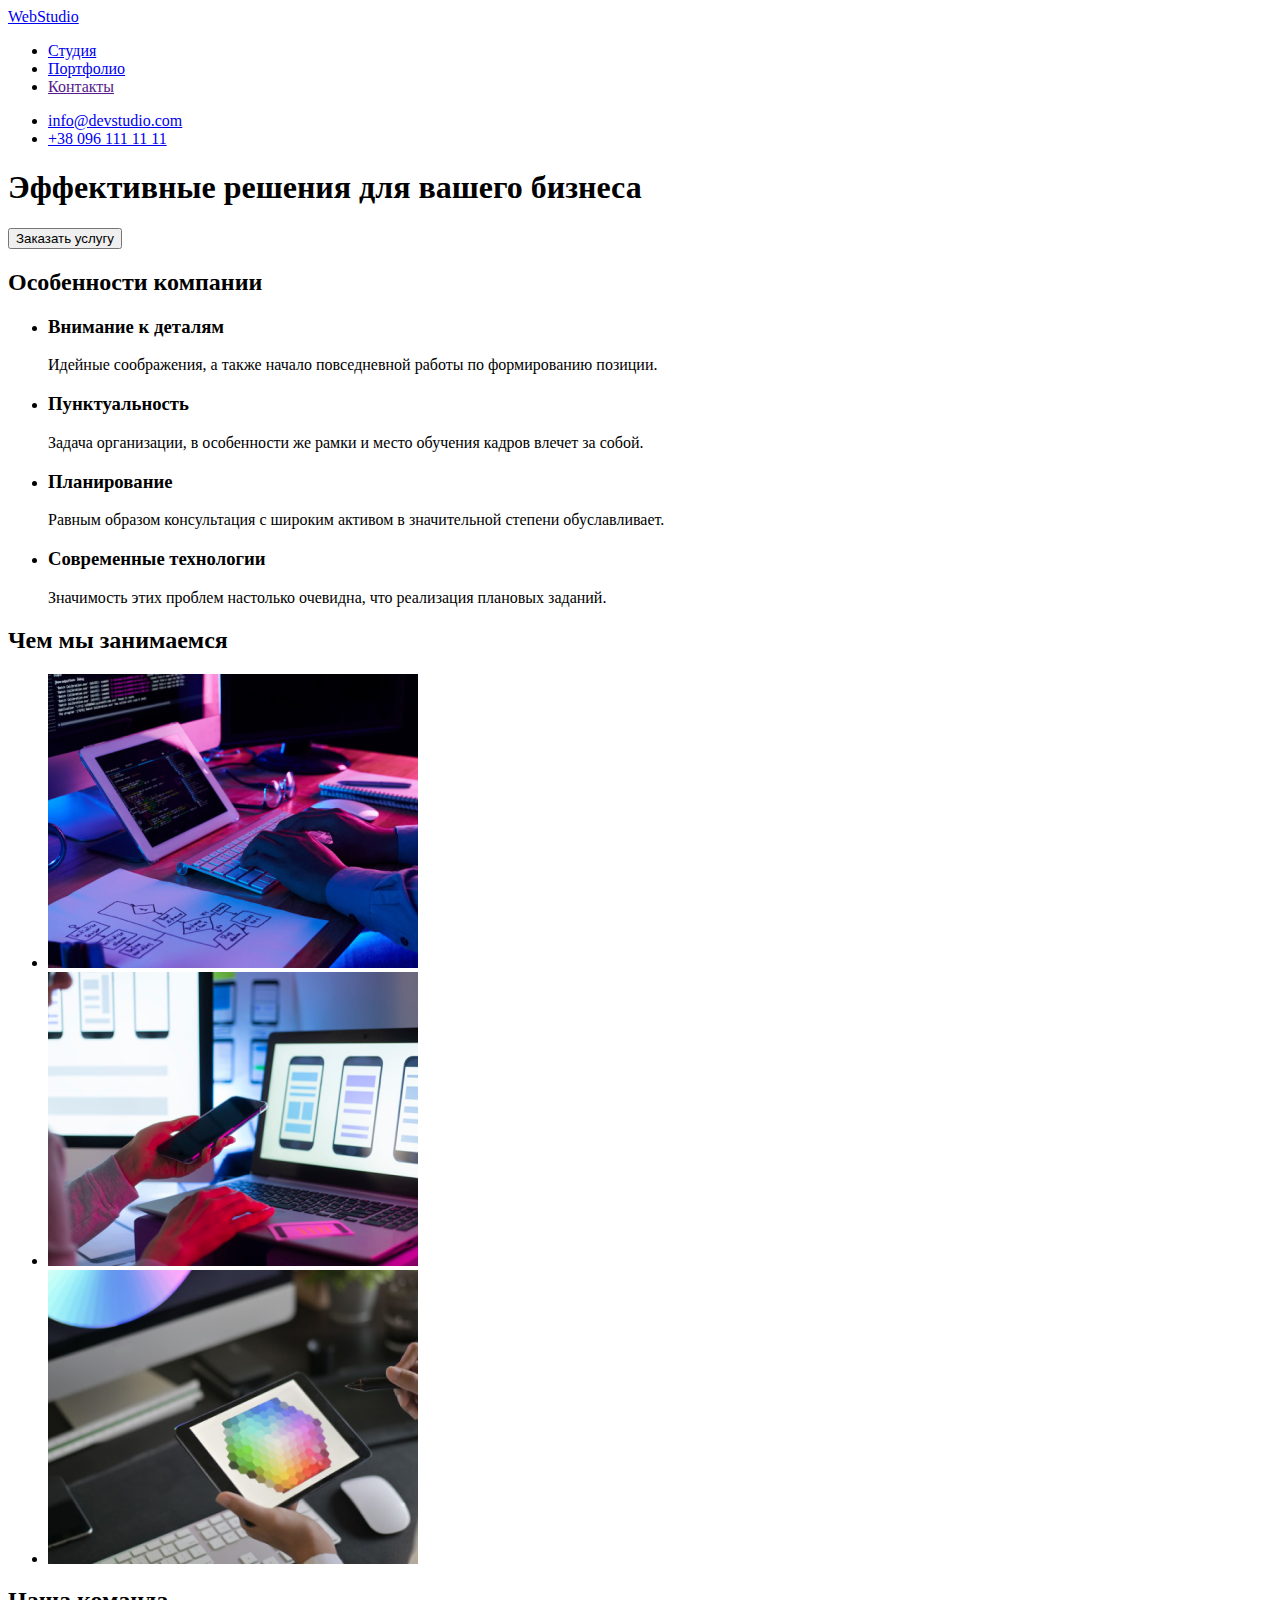
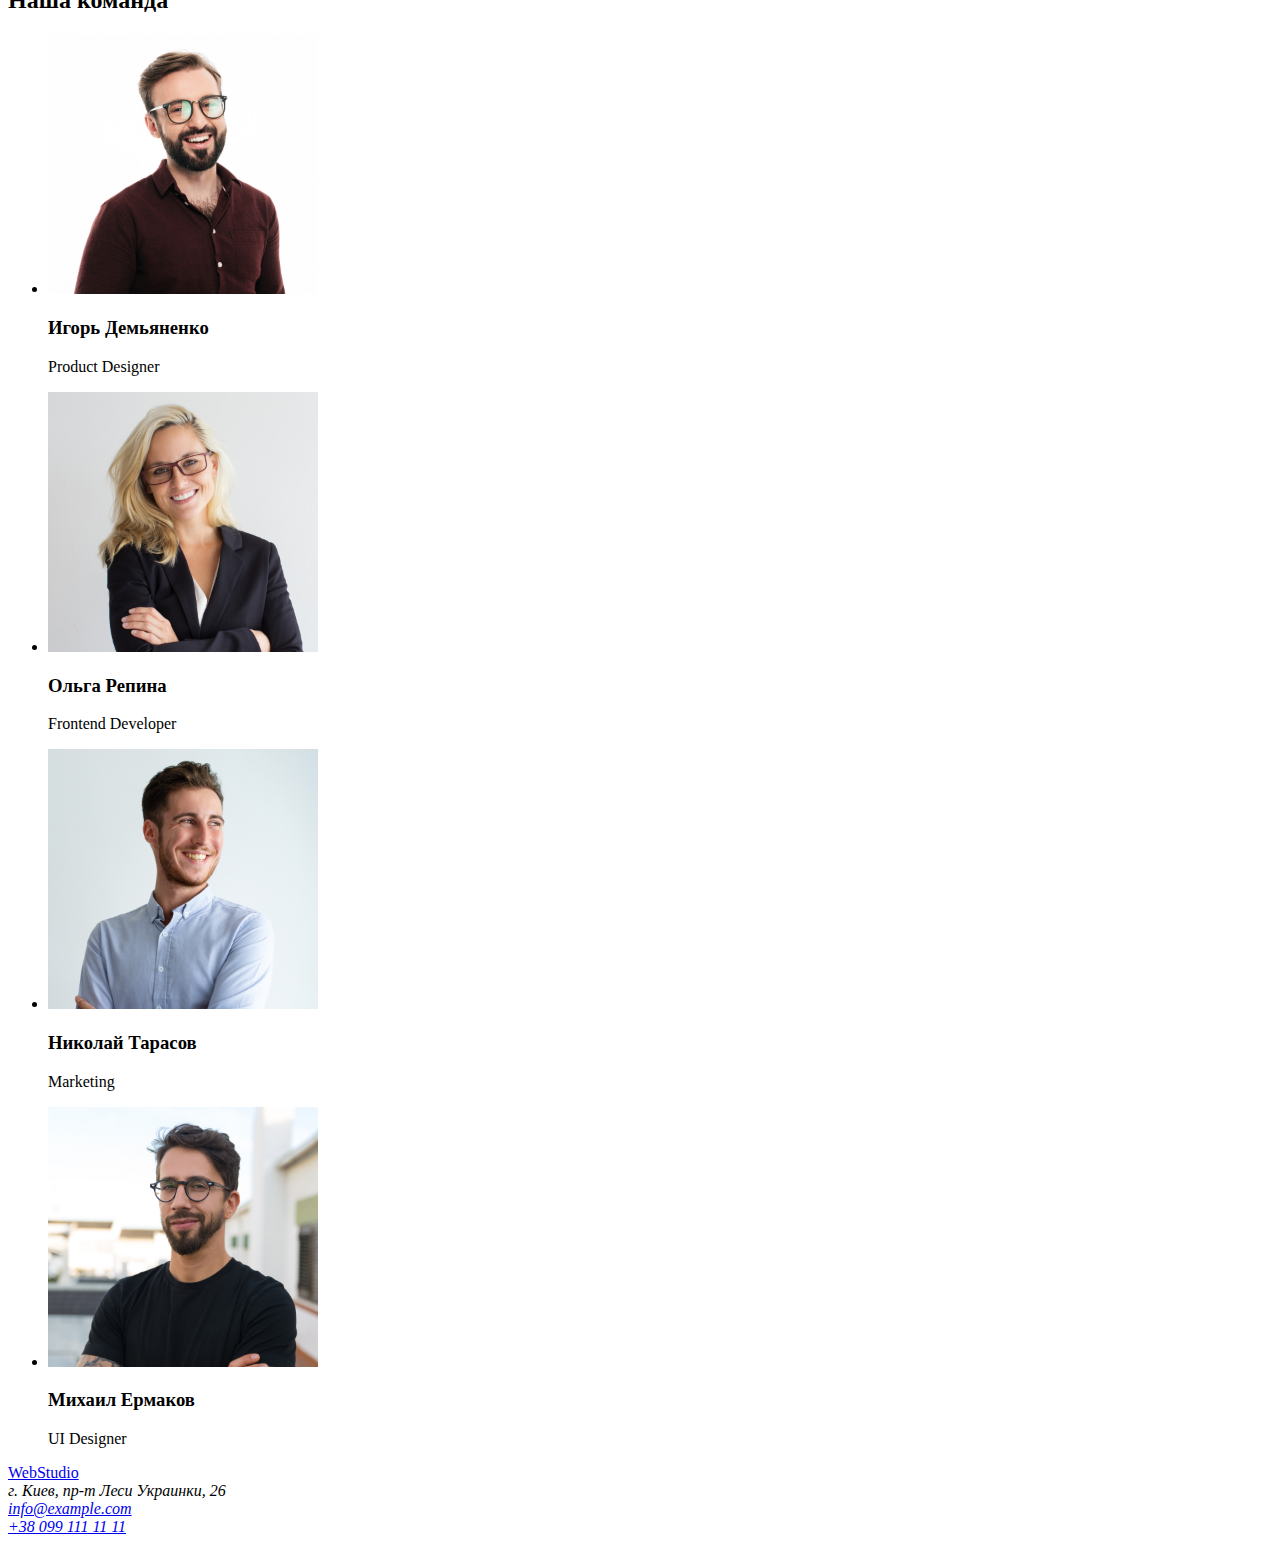
==== index.html @ aa4882e6 "Выносит логотип за пределы меню навигации шапки сайта" ====
<!DOCTYPE html>
<html lang="ru">
  <head>
    <meta charset="UTF-8" />
    <meta name="viewport" content="width=device-width, initial-scale=1.0" />
    <title>Студия</title>
    <link rel="stylesheet" href="./css/styles.css" />
  </head>

  <body>
    <!-- Шапка сайта -->
    <header>
      <a href="/index.html"> WebStudio </a>

      <!-- Меню навигации -->
      <nav>
        <ul>
          <li><a href="./index.html">Студия</a></li>
          <li><a href="./portfolio.html">Портфолио</a></li>
          <li><a href="">Контакты</a></li>
        </ul>
      </nav>

      <ul>
        <!-- Ссылка на адрес электронной почты -->
        <li><a href="mailto:info@devstudio.com">info@devstudio.com</a></li>

        <!-- Ссылка на телефонный номер -->
        <li><a href="tel:+380961111111">+38 096 111 11 11</a></li>
      </ul>
    </header>

    <main>
      <!-- Кнопка для заказа услуги -->
      <section>
        <h1>Эффективные решения для вашего бизнеса</h1>
        <button>Заказать услугу</button>
      </section>

      <!-- Особенности компании -->
      <section>
        <h2>Особенности компании</h2>
        <ul>
          <li>
            <h3>Внимание к деталям</h3>
            <p>
              Идейные соображения, а также начало повседневной работы по
              формированию позиции.
            </p>
          </li>

          <li>
            <h3>Пунктуальность</h3>
            <p>
              Задача организации, в особенности же рамки и место обучения кадров
              влечет за собой.
            </p>
          </li>

          <li>
            <h3>Планирование</h3>
            <p>
              Равным образом консультация с широким активом в значительной
              степени обуславливает.
            </p>
          </li>

          <li>
            <h3>Современные технологии</h3>
            <p>
              Значимость этих проблем настолько очевидна, что реализация
              плановых заданий.
            </p>
          </li>
        </ul>
      </section>

      <!-- Виды услуг -->
      <section>
        <h2>Чем мы занимаемся</h2>
        <ul>
          <li>
            <img
              src="./images/img1.png"
              alt="человек занимается веб разработкой"
              width="370"
            />
          </li>
          <li>
            <img
              src="./images/img2.png"
              alt="человек занимается разработкой мобильных приложений"
              width="370"
            />
          </li>
          <li>
            <img
              src="./images/img3.png"
              alt="человек занимается созданием дизайнов"
              width="370"
            />
          </li>
        </ul>
      </section>

      <!-- Наша команда -->
      <section>
        <h2>Наша команда</h2>
        <ul>
          <li>
            <img
              src="./images/team1.jpg"
              alt="молодой мужчина в коричневой рубашке и очках"
              width="270"
            />
            <h3>Игорь Демьяненко</h3>
            <p lang="en">Product Designer</p>
          </li>
          <li>
            <img
              src="./images/team2.jpg"
              alt="молодая девушка со светлыми волосами в очках"
              width="270"
            />
            <h3>Ольга Репина</h3>
            <p lang="en">Frontend Developer</p>
          </li>
          <li>
            <img
              src="./images/team3.jpg"
              alt="молодой мужчина в светлой рубашке"
              width="270"
            />
            <h3>Николай Тарасов</h3>
            <p lang="en">Marketing</p>
          </li>
          <li>
            <img
              src="./images/team4.jpg"
              alt="молодой мужчина в черной футболке и очках"
              width="270"
            />
            <h3>Михаил Ермаков</h3>
            <p lang="en">UI Designer</p>
          </li>
        </ul>
      </section>
    </main>

    <!-- Адрес и контактная информация -->
    <footer>
      <a href="/index.html"> WebStudio </a>

      <address>
        г. Киев, пр-т Леси Украинки, 26 <br />
        <a href="mailto:info@example.com">info@example.com</a> <br />
        <a href="tel:+380991111111">+38 099 111 11 11</a> <br />
      </address>
    </footer>
  </body>
</html>
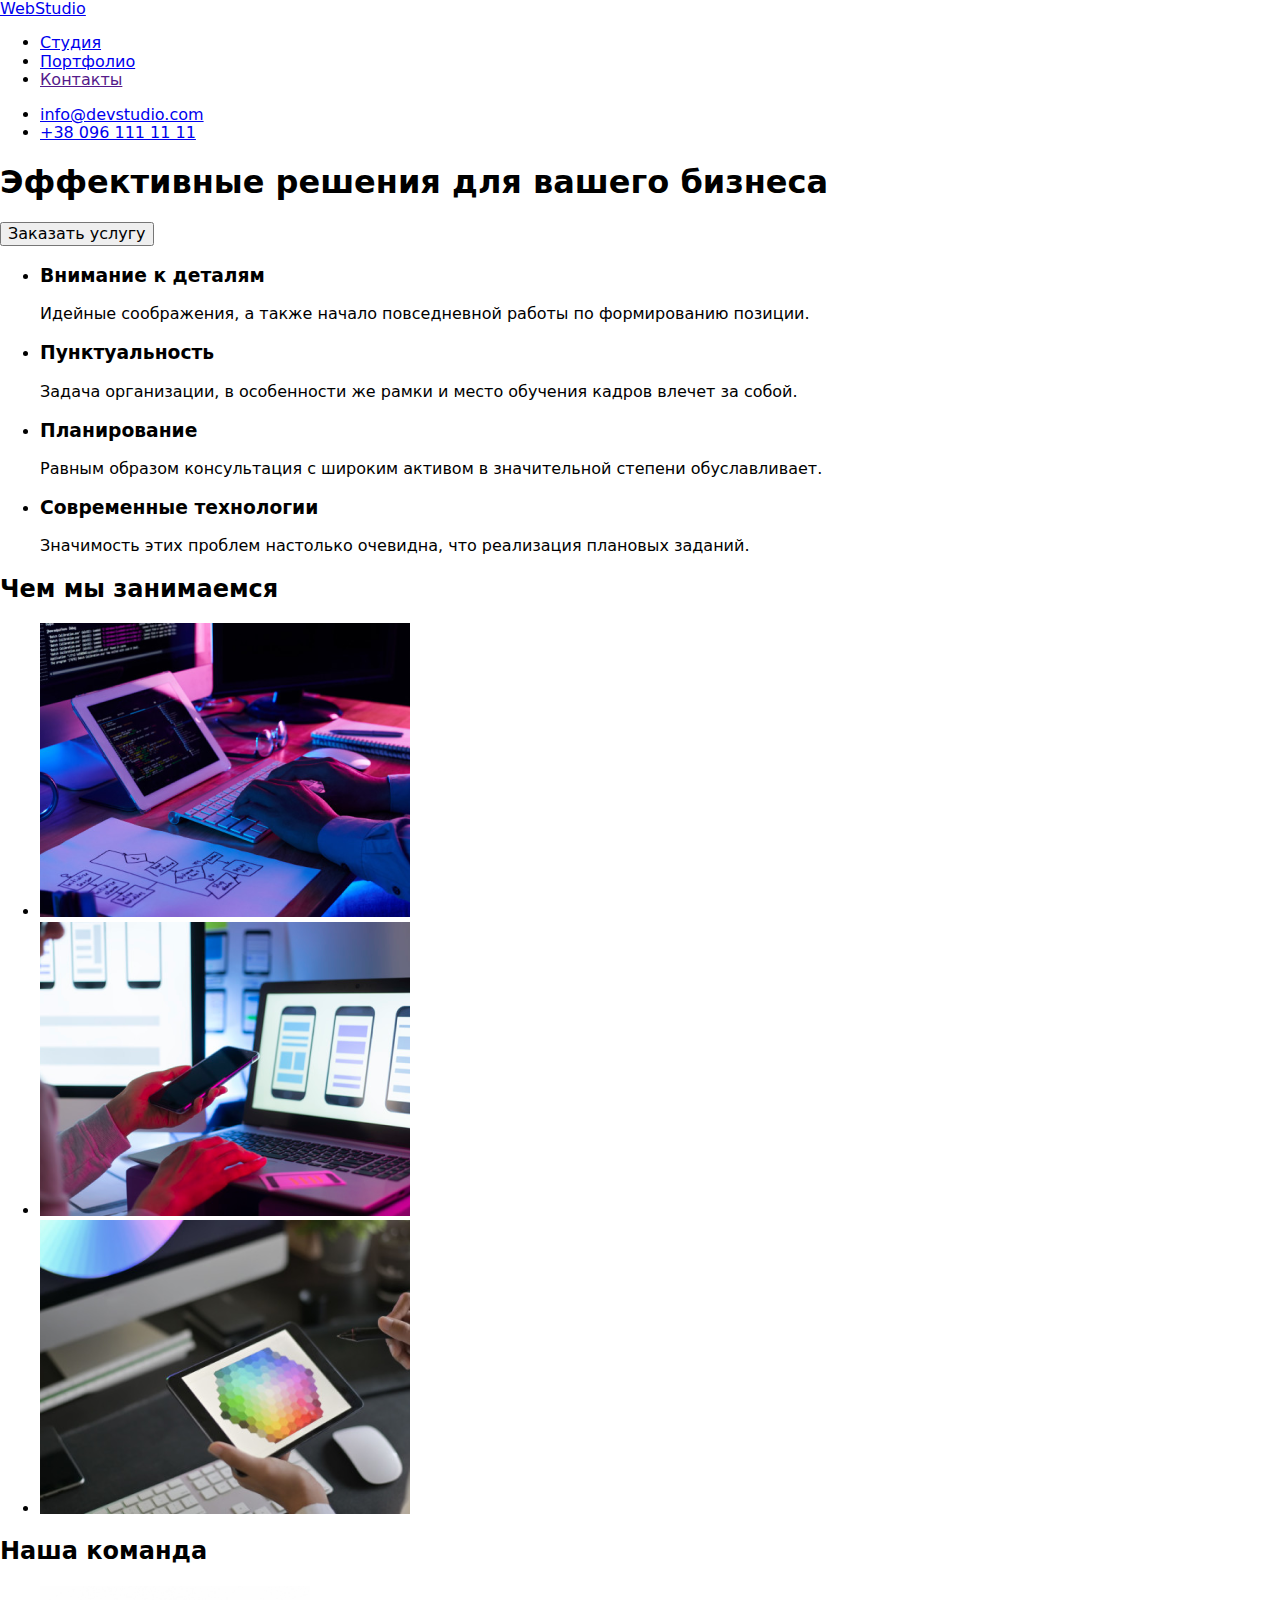
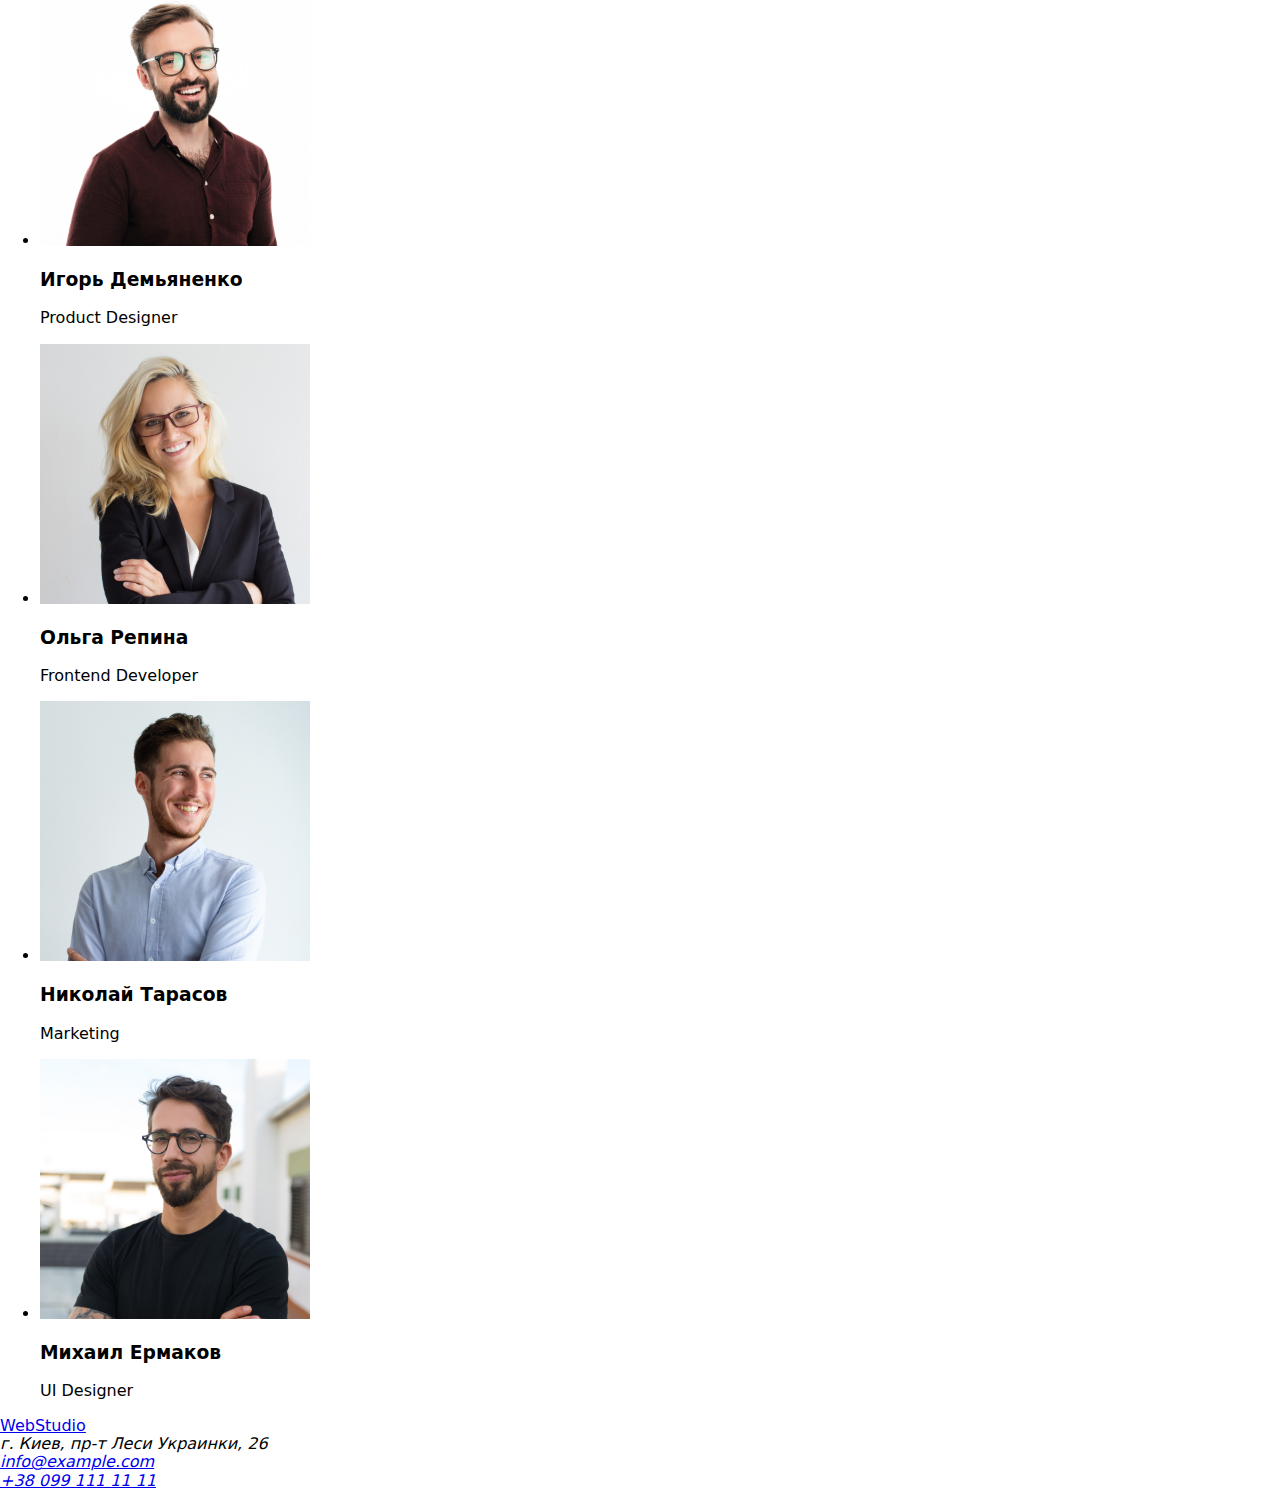
==== commit 4e2a8bb3: "Добавляет атрибут type для кнопок" ====
--- a/index.html
+++ b/index.html
@@ -4,6 +4,10 @@
     <meta charset="UTF-8" />
     <meta name="viewport" content="width=device-width, initial-scale=1.0" />
     <title>Студия</title>
+    <link
+      rel="stylesheet"
+      href="https://cdnjs.cloudflare.com/ajax/libs/modern-normalize/1.0.0/modern-normalize.min.css"
+    />
     <link rel="stylesheet" href="./css/styles.css" />
   </head>
 
@@ -34,12 +38,12 @@
       <!-- Кнопка для заказа услуги -->
       <section>
         <h1>Эффективные решения для вашего бизнеса</h1>
-        <button>Заказать услугу</button>
+        <button type="button">Заказать услугу</button>
       </section>
 
       <!-- Особенности компании -->
       <section>
-        <h2>Особенности компании</h2>
+        <h2 hidden>Особенности компании</h2>
         <ul>
           <li>
             <h3>Внимание к деталям</h3>
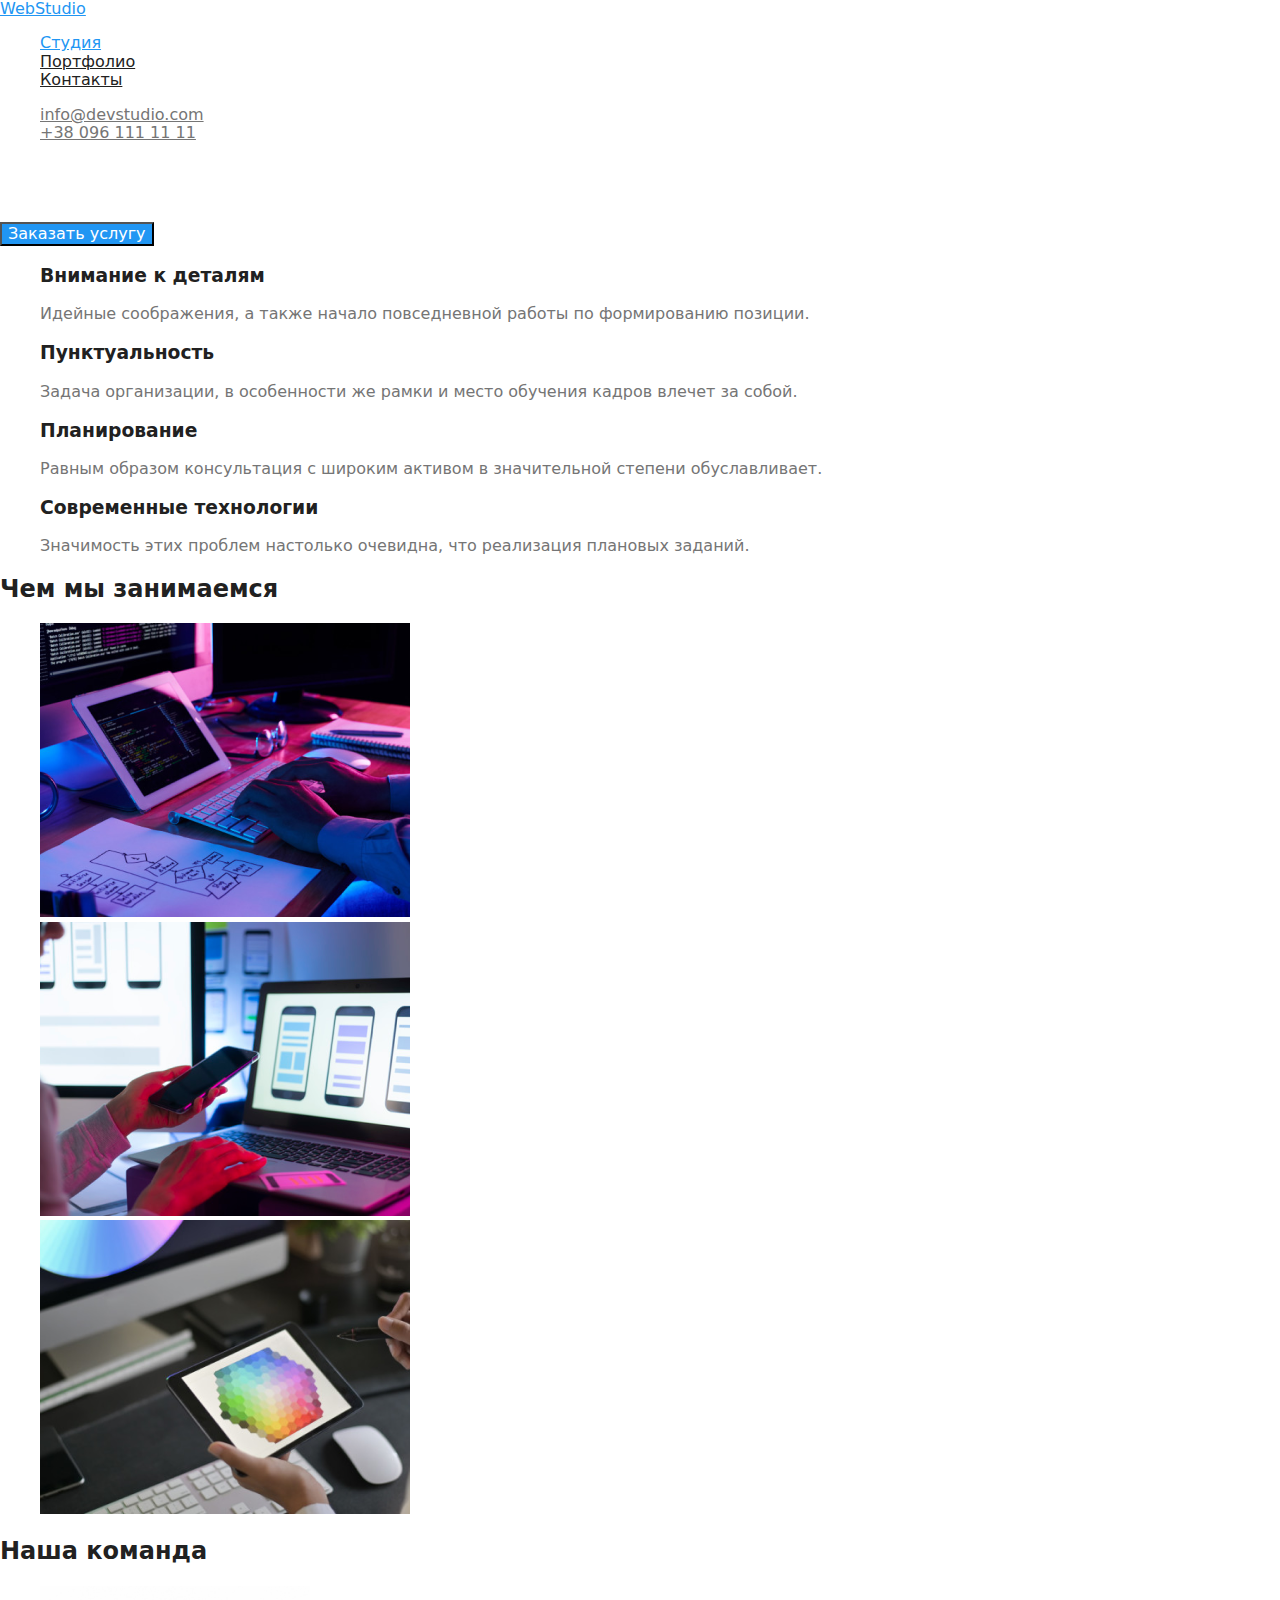
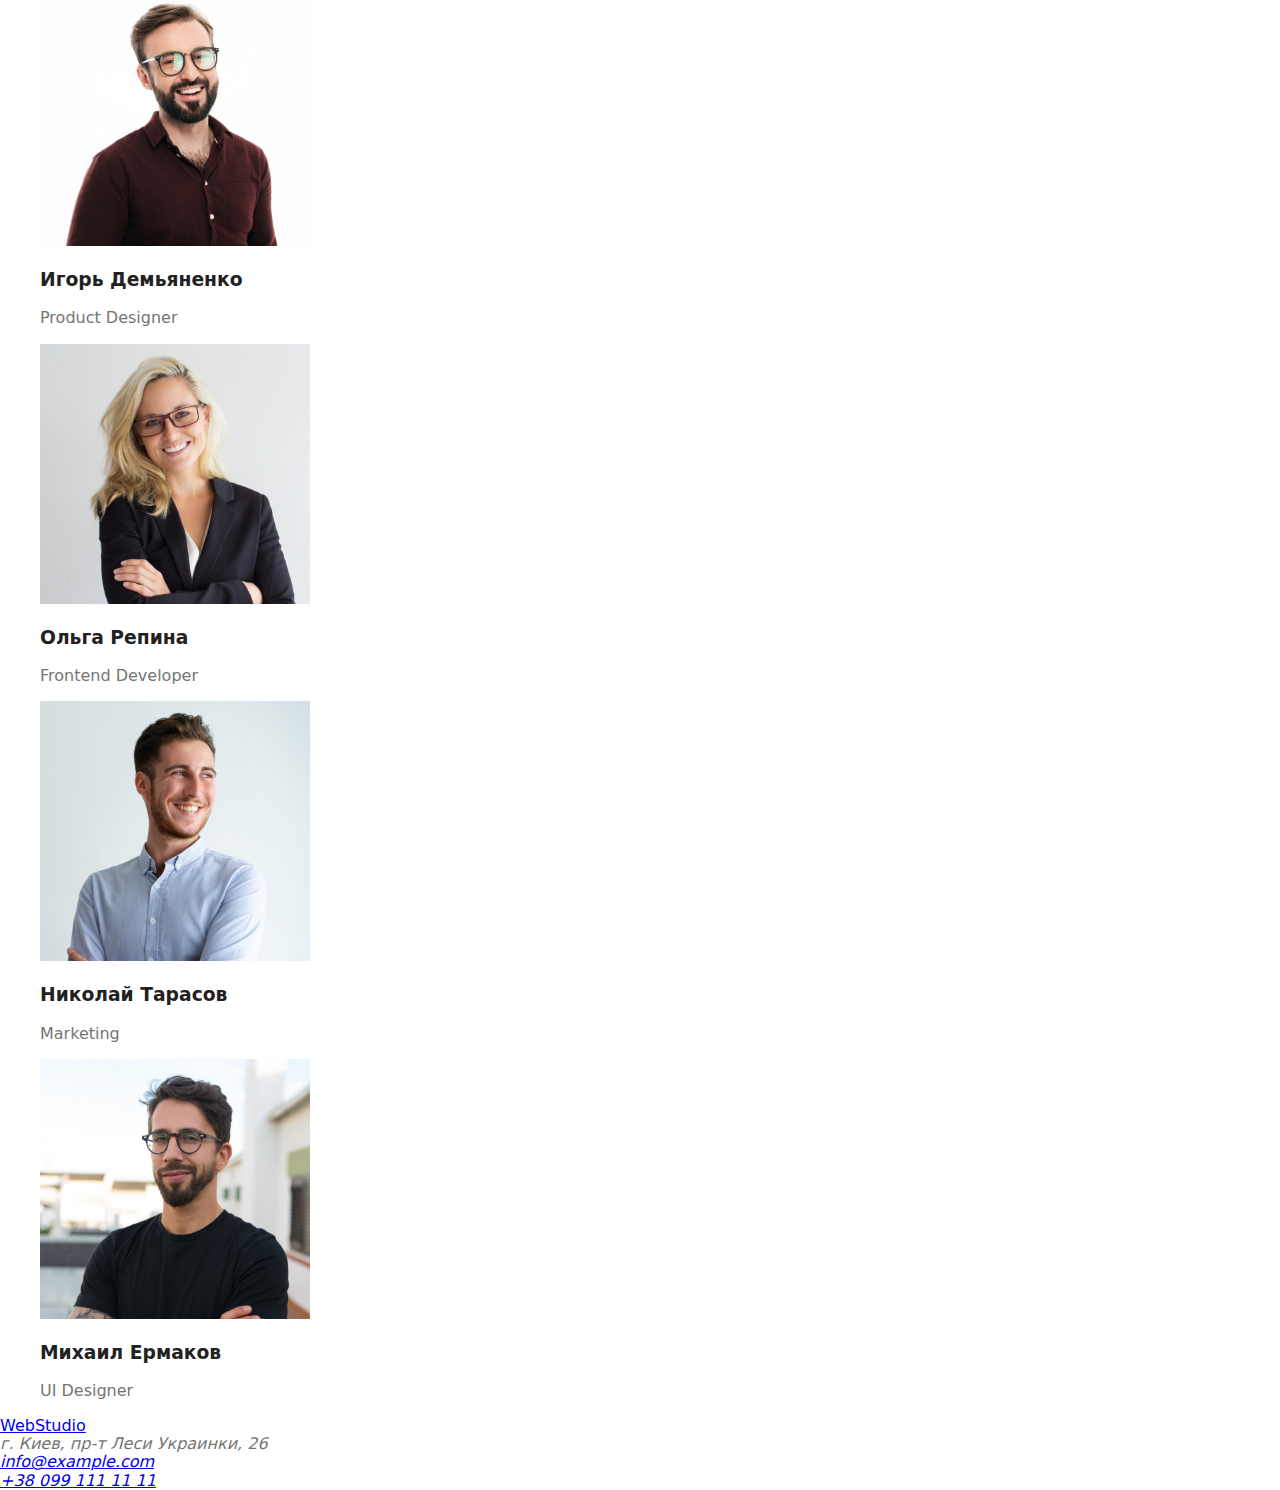
==== commit 398f6278: "Добавляет оформление цвета" ====
--- a/index.html
+++ b/index.html
@@ -14,39 +14,51 @@
   <body>
     <!-- Шапка сайта -->
     <header>
-      <a href="/index.html"> WebStudio </a>
+      <a href="/index.html" class="logo"> WebStudio </a>
 
       <!-- Меню навигации -->
       <nav>
-        <ul>
-          <li><a href="./index.html">Студия</a></li>
-          <li><a href="./portfolio.html">Портфолио</a></li>
-          <li><a href="">Контакты</a></li>
+        <ul class="site-nav list">
+          <li>
+            <a href="./index.html" class="link current">Студия</a>
+          </li>
+          <li>
+            <a href="./portfolio.html" class="link">Портфолио</a>
+          </li>
+          <li>
+            <a href="" class="link">Контакты</a>
+          </li>
         </ul>
       </nav>
 
-      <ul>
+      <ul class="contacts-nav list">
         <!-- Ссылка на адрес электронной почты -->
-        <li><a href="mailto:info@devstudio.com">info@devstudio.com</a></li>
+        <li>
+          <a class="link" href="mailto:info@devstudio.com"
+            >info@devstudio.com</a
+          >
+        </li>
 
         <!-- Ссылка на телефонный номер -->
-        <li><a href="tel:+380961111111">+38 096 111 11 11</a></li>
+        <li>
+          <a class="link" href="tel:+380961111111">+38 096 111 11 11</a>
+        </li>
       </ul>
     </header>
 
     <main>
       <!-- Кнопка для заказа услуги -->
-      <section>
-        <h1>Эффективные решения для вашего бизнеса</h1>
-        <button type="button">Заказать услугу</button>
+      <section class="hero">
+        <h1 class="hero-title">Эффективные решения для вашего бизнеса</h1>
+        <button class="button primary" type="button">Заказать услугу</button>
       </section>
 
       <!-- Особенности компании -->
-      <section>
+      <section class="section">
         <h2 hidden>Особенности компании</h2>
-        <ul>
+        <ul class="list">
           <li>
-            <h3>Внимание к деталям</h3>
+            <h3 class="section-subtitle">Внимание к деталям</h3>
             <p>
               Идейные соображения, а также начало повседневной работы по
               формированию позиции.
@@ -54,7 +66,7 @@
           </li>
 
           <li>
-            <h3>Пунктуальность</h3>
+            <h3 class="section-subtitle">Пунктуальность</h3>
             <p>
               Задача организации, в особенности же рамки и место обучения кадров
               влечет за собой.
@@ -62,7 +74,7 @@
           </li>
 
           <li>
-            <h3>Планирование</h3>
+            <h3 class="section-subtitle">Планирование</h3>
             <p>
               Равным образом консультация с широким активом в значительной
               степени обуславливает.
@@ -70,7 +82,7 @@
           </li>
 
           <li>
-            <h3>Современные технологии</h3>
+            <h3 class="section-subtitle">Современные технологии</h3>
             <p>
               Значимость этих проблем настолько очевидна, что реализация
               плановых заданий.
@@ -80,9 +92,9 @@
       </section>
 
       <!-- Виды услуг -->
-      <section>
-        <h2>Чем мы занимаемся</h2>
-        <ul>
+      <section class="section">
+        <h2 class="section-title">Чем мы занимаемся</h2>
+        <ul class="list">
           <li>
             <img
               src="./images/img1.png"
@@ -108,16 +120,16 @@
       </section>
 
       <!-- Наша команда -->
-      <section>
-        <h2>Наша команда</h2>
-        <ul>
+      <section class="section">
+        <h2 class="section-title">Наша команда</h2>
+        <ul class="list">
           <li>
             <img
               src="./images/team1.jpg"
               alt="молодой мужчина в коричневой рубашке и очках"
               width="270"
             />
-            <h3>Игорь Демьяненко</h3>
+            <h3 class="section-subtitle">Игорь Демьяненко</h3>
             <p lang="en">Product Designer</p>
           </li>
           <li>
@@ -126,7 +138,7 @@
               alt="молодая девушка со светлыми волосами в очках"
               width="270"
             />
-            <h3>Ольга Репина</h3>
+            <h3 class="section-subtitle">Ольга Репина</h3>
             <p lang="en">Frontend Developer</p>
           </li>
           <li>
@@ -135,7 +147,7 @@
               alt="молодой мужчина в светлой рубашке"
               width="270"
             />
-            <h3>Николай Тарасов</h3>
+            <h3 class="section-subtitle">Николай Тарасов</h3>
             <p lang="en">Marketing</p>
           </li>
           <li>
@@ -144,7 +156,7 @@
               alt="молодой мужчина в черной футболке и очках"
               width="270"
             />
-            <h3>Михаил Ермаков</h3>
+            <h3 class="section-subtitle">Михаил Ермаков</h3>
             <p lang="en">UI Designer</p>
           </li>
         </ul>
--- a/css/styles.css
+++ b/css/styles.css
@@ -0,0 +1,77 @@
+/* Основные стили */
+:root {
+    --primary-text-color: #757575;
+    --title-text-color: #212121;
+    --accent-color:  #2196F3;
+    --primary-white-color: #FFFFFF;
+}
+
+body {
+    background-color: var(--primary-white-color);
+    color: var(--primary-text-color);
+}
+
+.list {
+    list-style: none;
+}
+
+ /* Логотип */
+.logo {
+    color: var(--accent-color);
+}
+
+/* Меню навигации */
+.site-nav .link {
+    color: var(--title-text-color);
+}
+
+.site-nav .link:hover,
+.site-nav .link:focus {
+    color: var(--accent-color);
+}
+
+.site-nav .link.current {
+    color: var(--accent-color);
+}
+.contacts-nav .link {
+    color: var(--primary-text-color);
+}
+
+.contacts-nav .link:hover,
+.contacts-nav .link:focus {
+    color: var(--accent-color);
+}
+
+/* Герой */
+.hero-title {
+    color: var(--primary-white-color);
+}
+
+.button {
+    color: var(--title-text-color);
+    background-color: #F5F4FA;
+}
+
+.button:hover,
+.button:focus {
+    color: var(--primary-white-color);
+    background-color: var(--accent-color);
+}
+
+.button.primary {
+    color: var(--primary-white-color);
+    background-color: var(--accent-color);
+}
+
+/* Секция */
+.section-title,
+.section-subtitle {
+    color: var(--title-text-color);
+}
+
+
+/* адрес в подвале #FFFFFF
+/* вебстудио  в шапке и в подвале 2196f3 и 000000
+/* телефон и ссылыка в подвале с прозрачностью
+
+
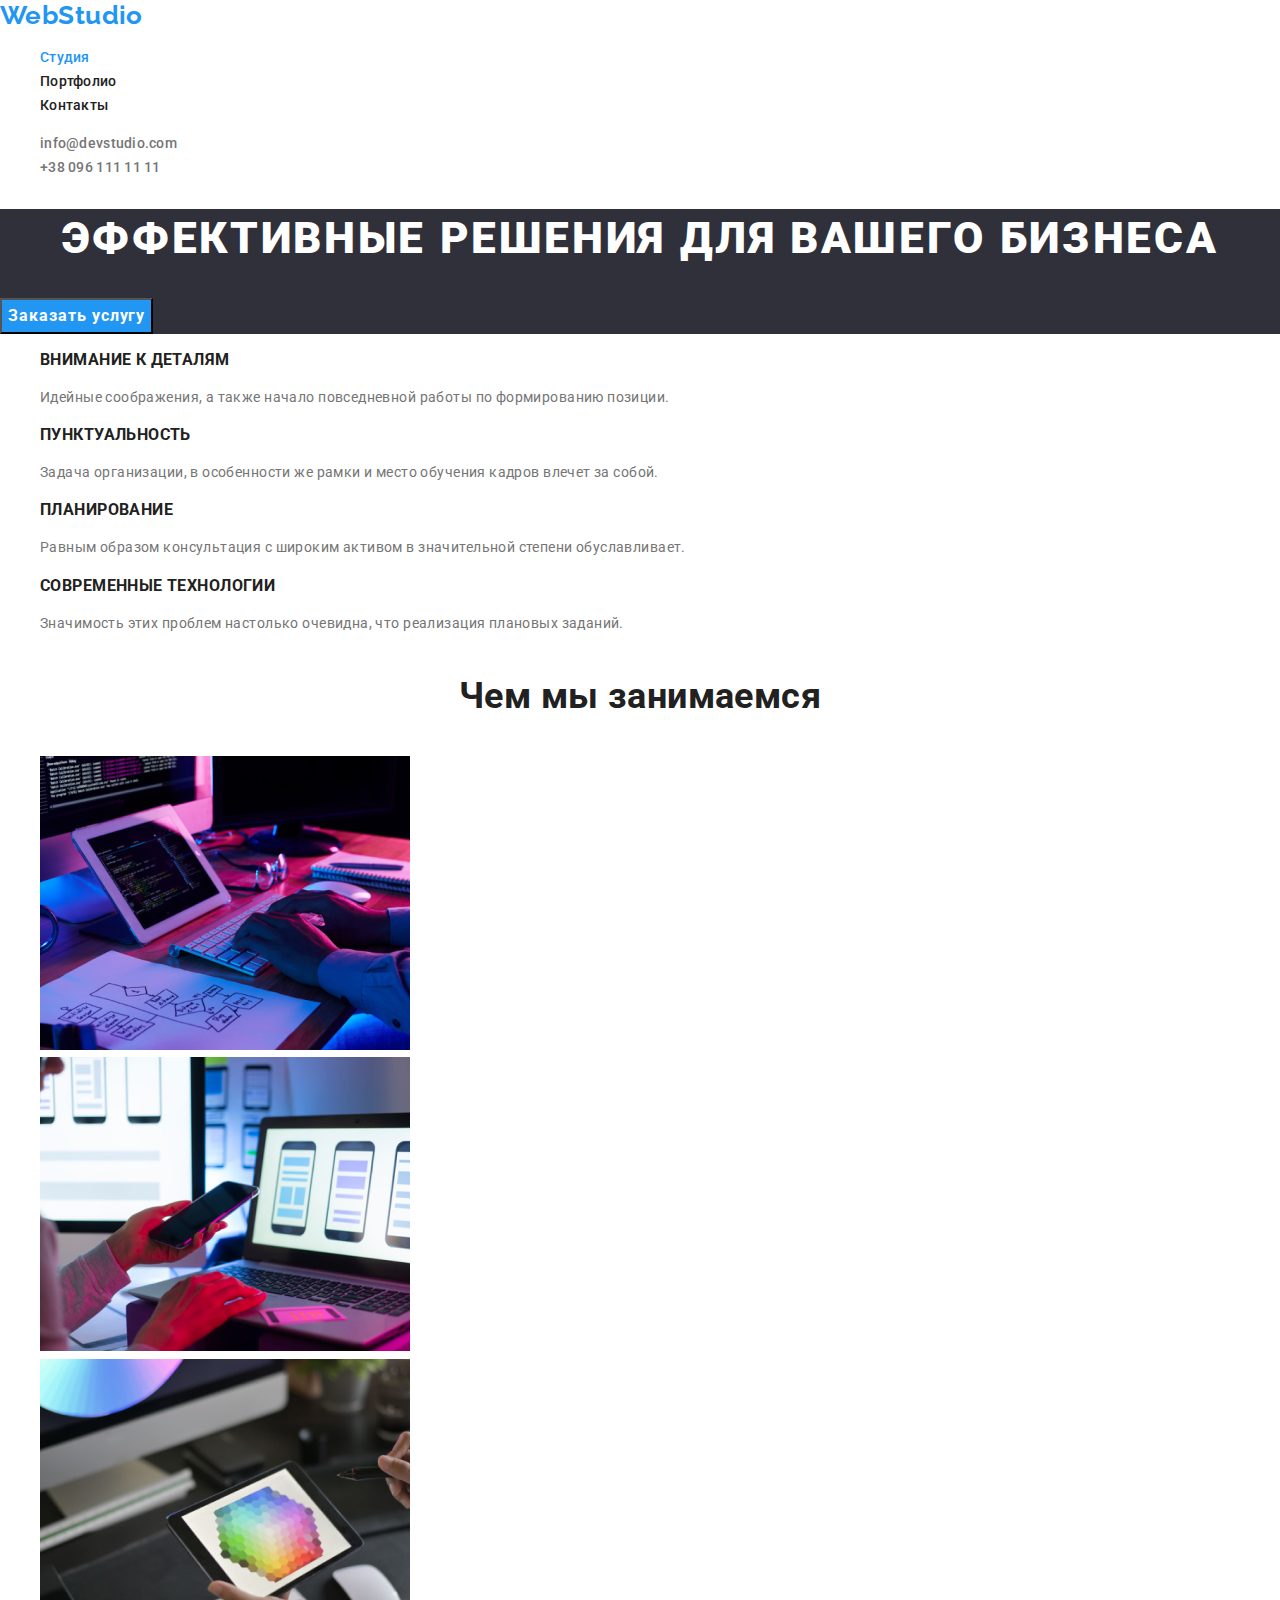
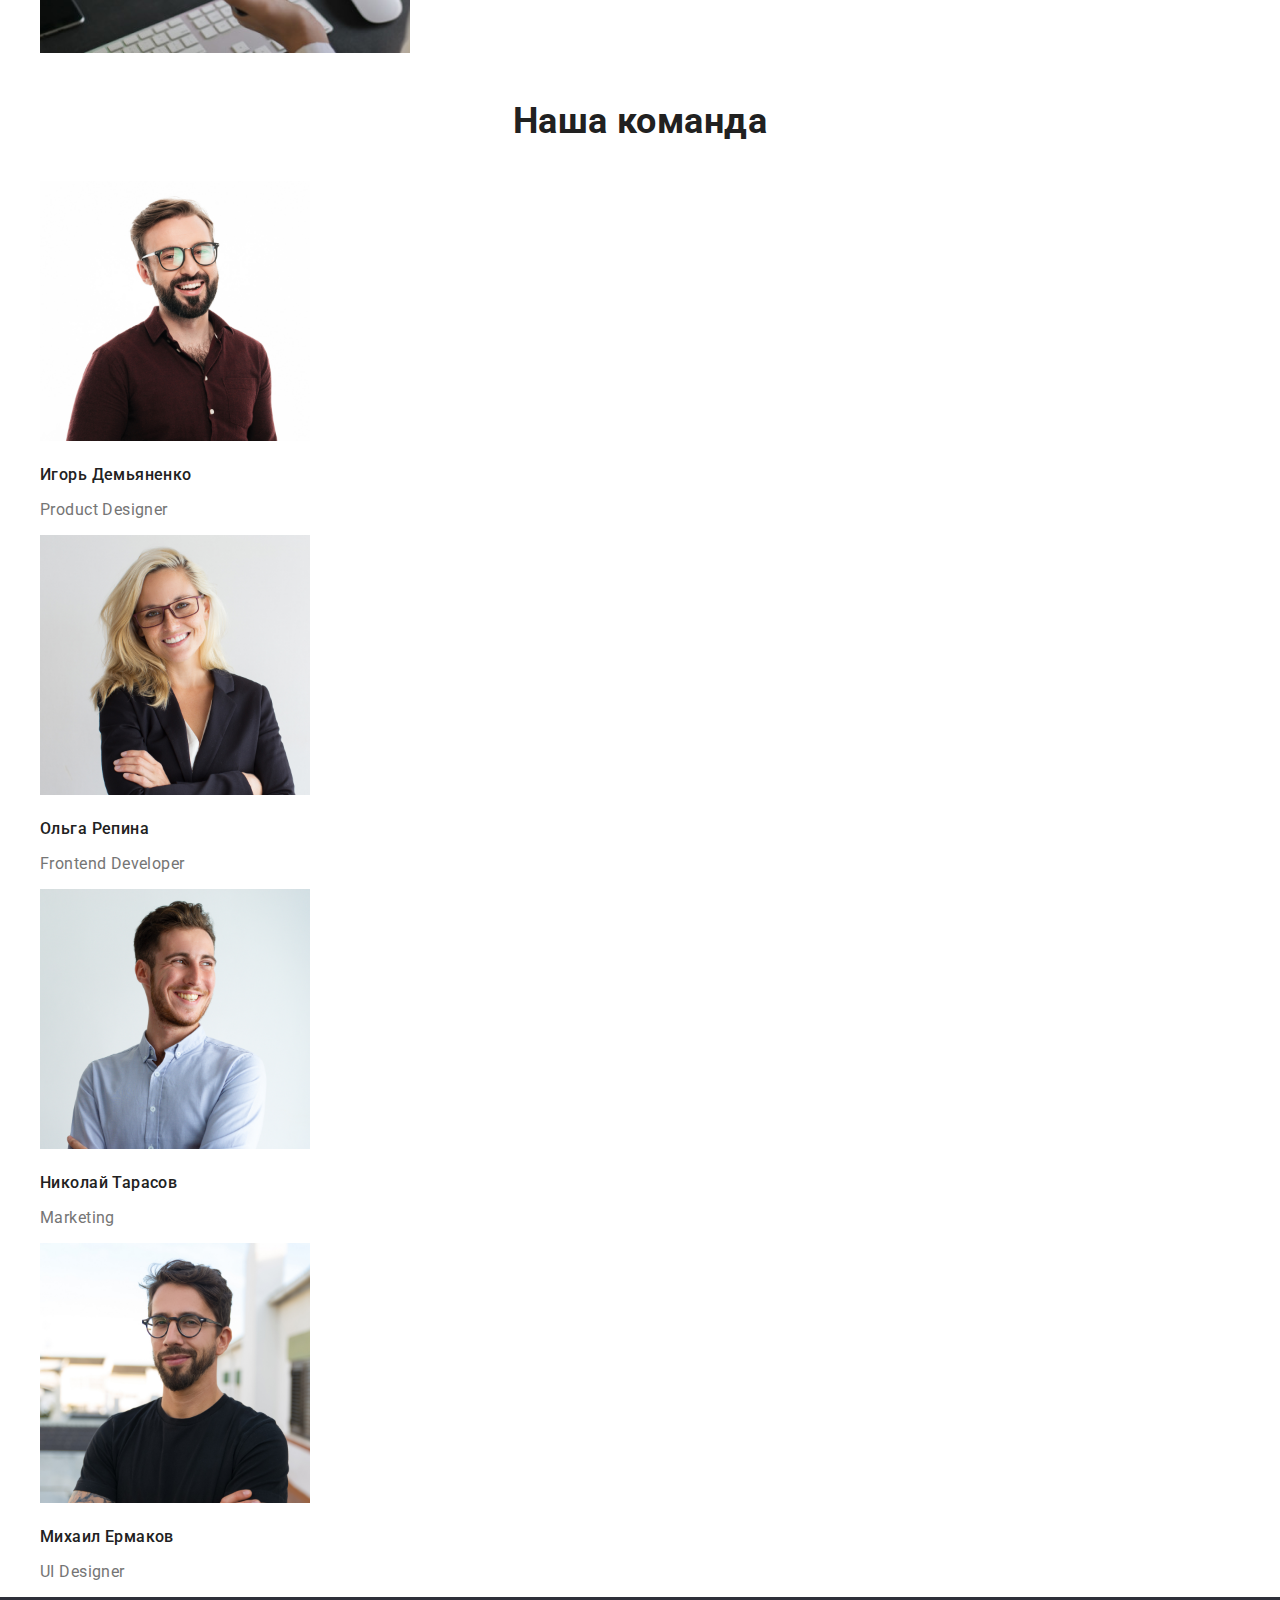
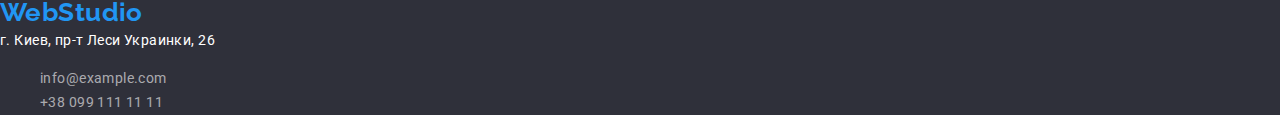
==== commit a495fff0: "Добавляет оформление текста и шрифты" ====
--- a/index.html
+++ b/index.html
@@ -4,6 +4,11 @@
     <meta charset="UTF-8" />
     <meta name="viewport" content="width=device-width, initial-scale=1.0" />
     <title>Студия</title>
+    <link rel="preconnect" href="https://fonts.gstatic.com" />
+    <link
+      href="https://fonts.googleapis.com/css2?family=Raleway:wght@700&family=Roboto:wght@400;500;700;900&display=swap"
+      rel="stylesheet"
+    />
     <link
       rel="stylesheet"
       href="https://cdnjs.cloudflare.com/ajax/libs/modern-normalize/1.0.0/modern-normalize.min.css"
@@ -56,9 +61,10 @@
       <!-- Особенности компании -->
       <section class="section">
         <h2 hidden>Особенности компании</h2>
-        <ul class="list">
+
+        <ul class="list feature-list">
           <li>
-            <h3 class="section-subtitle">Внимание к деталям</h3>
+            <h3 class="feature-list title">Внимание к деталям</h3>
             <p>
               Идейные соображения, а также начало повседневной работы по
               формированию позиции.
@@ -66,7 +72,7 @@
           </li>
 
           <li>
-            <h3 class="section-subtitle">Пунктуальность</h3>
+            <h3 class="feature-list title">Пунктуальность</h3>
             <p>
               Задача организации, в особенности же рамки и место обучения кадров
               влечет за собой.
@@ -74,7 +80,7 @@
           </li>
 
           <li>
-            <h3 class="section-subtitle">Планирование</h3>
+            <h3 class="feature-list title">Планирование</h3>
             <p>
               Равным образом консультация с широким активом в значительной
               степени обуславливает.
@@ -82,7 +88,7 @@
           </li>
 
           <li>
-            <h3 class="section-subtitle">Современные технологии</h3>
+            <h3 class="feature-list title">Современные технологии</h3>
             <p>
               Значимость этих проблем настолько очевидна, что реализация
               плановых заданий.
@@ -94,6 +100,7 @@
       <!-- Виды услуг -->
       <section class="section">
         <h2 class="section-title">Чем мы занимаемся</h2>
+
         <ul class="list">
           <li>
             <img
@@ -122,6 +129,7 @@
       <!-- Наша команда -->
       <section class="section">
         <h2 class="section-title">Наша команда</h2>
+
         <ul class="list">
           <li>
             <img
@@ -129,8 +137,8 @@
               alt="молодой мужчина в коричневой рубашке и очках"
               width="270"
             />
-            <h3 class="section-subtitle">Игорь Демьяненко</h3>
-            <p lang="en">Product Designer</p>
+            <h3 class="team-member">Игорь Демьяненко</h3>
+            <p class="team-text" lang="en">Product Designer</p>
           </li>
           <li>
             <img
@@ -138,8 +146,8 @@
               alt="молодая девушка со светлыми волосами в очках"
               width="270"
             />
-            <h3 class="section-subtitle">Ольга Репина</h3>
-            <p lang="en">Frontend Developer</p>
+            <h3 class="team-member">Ольга Репина</h3>
+            <p class="team-text" lang="en">Frontend Developer</p>
           </li>
           <li>
             <img
@@ -147,8 +155,8 @@
               alt="молодой мужчина в светлой рубашке"
               width="270"
             />
-            <h3 class="section-subtitle">Николай Тарасов</h3>
-            <p lang="en">Marketing</p>
+            <h3 class="team-member">Николай Тарасов</h3>
+            <p class="team-text" lang="en">Marketing</p>
           </li>
           <li>
             <img
@@ -156,8 +164,8 @@
               alt="молодой мужчина в черной футболке и очках"
               width="270"
             />
-            <h3 class="section-subtitle">Михаил Ермаков</h3>
-            <p lang="en">UI Designer</p>
+            <h3 class="team-member">Михаил Ермаков</h3>
+            <p class="team-text" lang="en">UI Designer</p>
           </li>
         </ul>
       </section>
@@ -165,12 +173,21 @@
 
     <!-- Адрес и контактная информация -->
     <footer>
-      <a href="/index.html"> WebStudio </a>
+      <a href="/index.html" class="logo"> WebStudio </a>
 
       <address>
-        г. Киев, пр-т Леси Украинки, 26 <br />
-        <a href="mailto:info@example.com">info@example.com</a> <br />
-        <a href="tel:+380991111111">+38 099 111 11 11</a> <br />
+        <span class="address">г. Киев, пр-т Леси Украинки, 26 <br /></span>
+
+        <ul class="contacts-footer list">
+          <li>
+            <a class="link" href="mailto:info@example.com">info@example.com</a>
+            <br />
+          </li>
+          <li>
+            <a class="link" href="tel:+380991111111">+38 099 111 11 11</a>
+            <br />
+          </li>
+        </ul>
       </address>
     </footer>
   </body>
--- a/css/styles.css
+++ b/css/styles.css
@@ -1,77 +1,174 @@
 /* Основные стили */
 :root {
-    --primary-text-color: #757575;
-    --title-text-color: #212121;
-    --accent-color:  #2196F3;
-    --primary-white-color: #FFFFFF;
+  --primary-text-color: #757575;
+  --title-text-color: #212121;
+  --accent-color: #2196f3;
+  --primary-white-color: #ffffff;
 }
 
 body {
-    background-color: var(--primary-white-color);
-    color: var(--primary-text-color);
+  background-color: var(--primary-white-color);
+  color: var(--primary-text-color);
+
+  font-family: Roboto, sans-serif;
+  font-size: 14px;
+  line-height: 1.71;
+  letter-spacing: 0.03em;
 }
 
 .list {
-    list-style: none;
+  list-style: none;
 }
 
- /* Логотип */
+/* Логотип */
 .logo {
-    color: var(--accent-color);
+  color: var(--accent-color);
+
+  font-family: Raleway, sans-serif;
+  font-weight: 700;
+  font-size: 26px;
+  line-height: 1.19;
+  text-decoration: none;
 }
 
 /* Меню навигации */
 .site-nav .link {
-    color: var(--title-text-color);
+  color: var(--title-text-color);
+
+  font-weight: 500;
+  line-height: 1.14;
+  letter-spacing: 0.02em;
+  text-decoration: none;
 }
 
 .site-nav .link:hover,
 .site-nav .link:focus {
-    color: var(--accent-color);
+  color: var(--accent-color);
 }
 
 .site-nav .link.current {
-    color: var(--accent-color);
+  color: var(--accent-color);
 }
+
 .contacts-nav .link {
-    color: var(--primary-text-color);
+  color: var(--primary-text-color);
+
+  font-weight: 500;
+  line-height: 1.14;
+  letter-spacing: 0.02em;
+  text-decoration: none;
 }
 
 .contacts-nav .link:hover,
 .contacts-nav .link:focus {
-    color: var(--accent-color);
+  color: var(--accent-color);
 }
 
 /* Герой */
+.hero {
+  background-color: #2f303a;
+}
+
 .hero-title {
-    color: var(--primary-white-color);
+  color: var(--primary-white-color);
+
+  font-weight: 900;
+  font-size: 44px;
+  line-height: 1.36;
+  text-align: center;
+  letter-spacing: 0.06em;
+  text-transform: uppercase;
 }
 
 .button {
-    color: var(--title-text-color);
-    background-color: #F5F4FA;
+  color: var(--title-text-color);
+  background-color: #f5f4fa;
+
+  font-family: inherit;
+  font-weight: 500;
+  font-size: 16px;
+  line-height: 1.63;
+  text-align: center;
 }
 
 .button:hover,
 .button:focus {
-    color: var(--primary-white-color);
-    background-color: var(--accent-color);
+  color: var(--primary-white-color);
+  background-color: var(--accent-color);
 }
 
 .button.primary {
-    color: var(--primary-white-color);
-    background-color: var(--accent-color);
+  color: var(--primary-white-color);
+  background-color: var(--accent-color);
+
+  font-weight: 700;
+  line-height: 1.87;
+  align-items: center;
+  letter-spacing: 0.06em;
 }
 
 /* Секция */
-.section-title,
-.section-subtitle {
-    color: var(--title-text-color);
+.section-title {
+  color: var(--title-text-color);
+
+  font-weight: 700;
+  font-size: 36px;
+  line-height: 1.67;
+  text-align: center;
 }
 
+.feature-list .title {
+  color: var(--title-text-color);
 
-/* адрес в подвале #FFFFFF
-/* вебстудио  в шапке и в подвале 2196f3 и 000000
-/* телефон и ссылыка в подвале с прозрачностью
+  font-weight: 700;
+  line-height: 1.14;
+  text-transform: uppercase;
+}
 
+.team-member {
+  color: var(--title-text-color);
 
+  font-weight: 500;
+  font-size: 16px;
+  line-height: 1.19;
+}
+
+.team-text {
+  font-size: 16px;
+  line-height: 1.19;
+}
+
+.project-title {
+  color: var(--title-text-color);
+
+  font-weight: 700;
+  font-size: 18px;
+  line-height: 2;
+  letter-spacing: 0.06em;
+}
+
+.project-item {
+  font-size: 16px;
+  line-height: 1.88;
+}
+
+.project .link {
+  text-decoration: none;
+}
+/* Подвал */
+footer {
+  background-color: #2f303a;
+}
+
+.address {
+  color: var(--primary-white-color);
+
+  font-style: normal;
+}
+
+.contacts-footer .link {
+  color: rgba(255, 255, 255, 0.6);
+
+  font-style: normal;
+  text-decoration: none;
+}
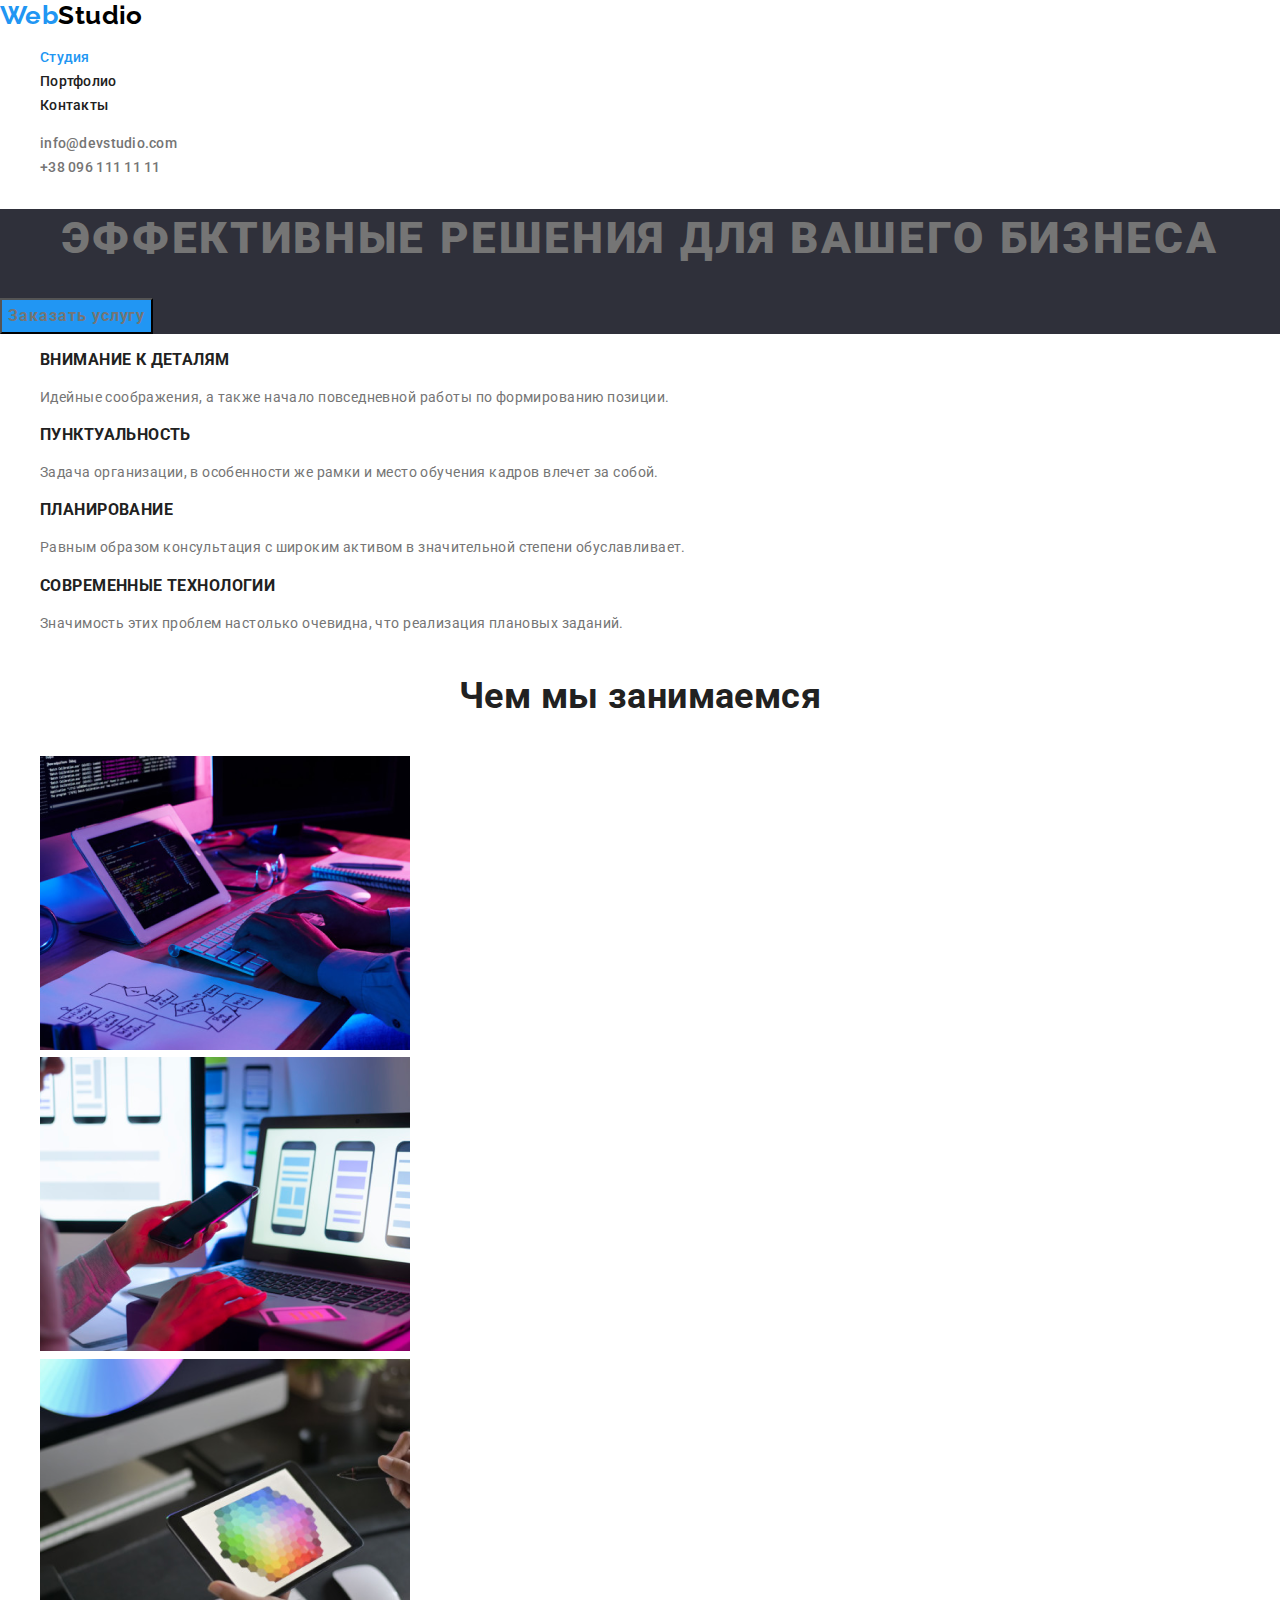
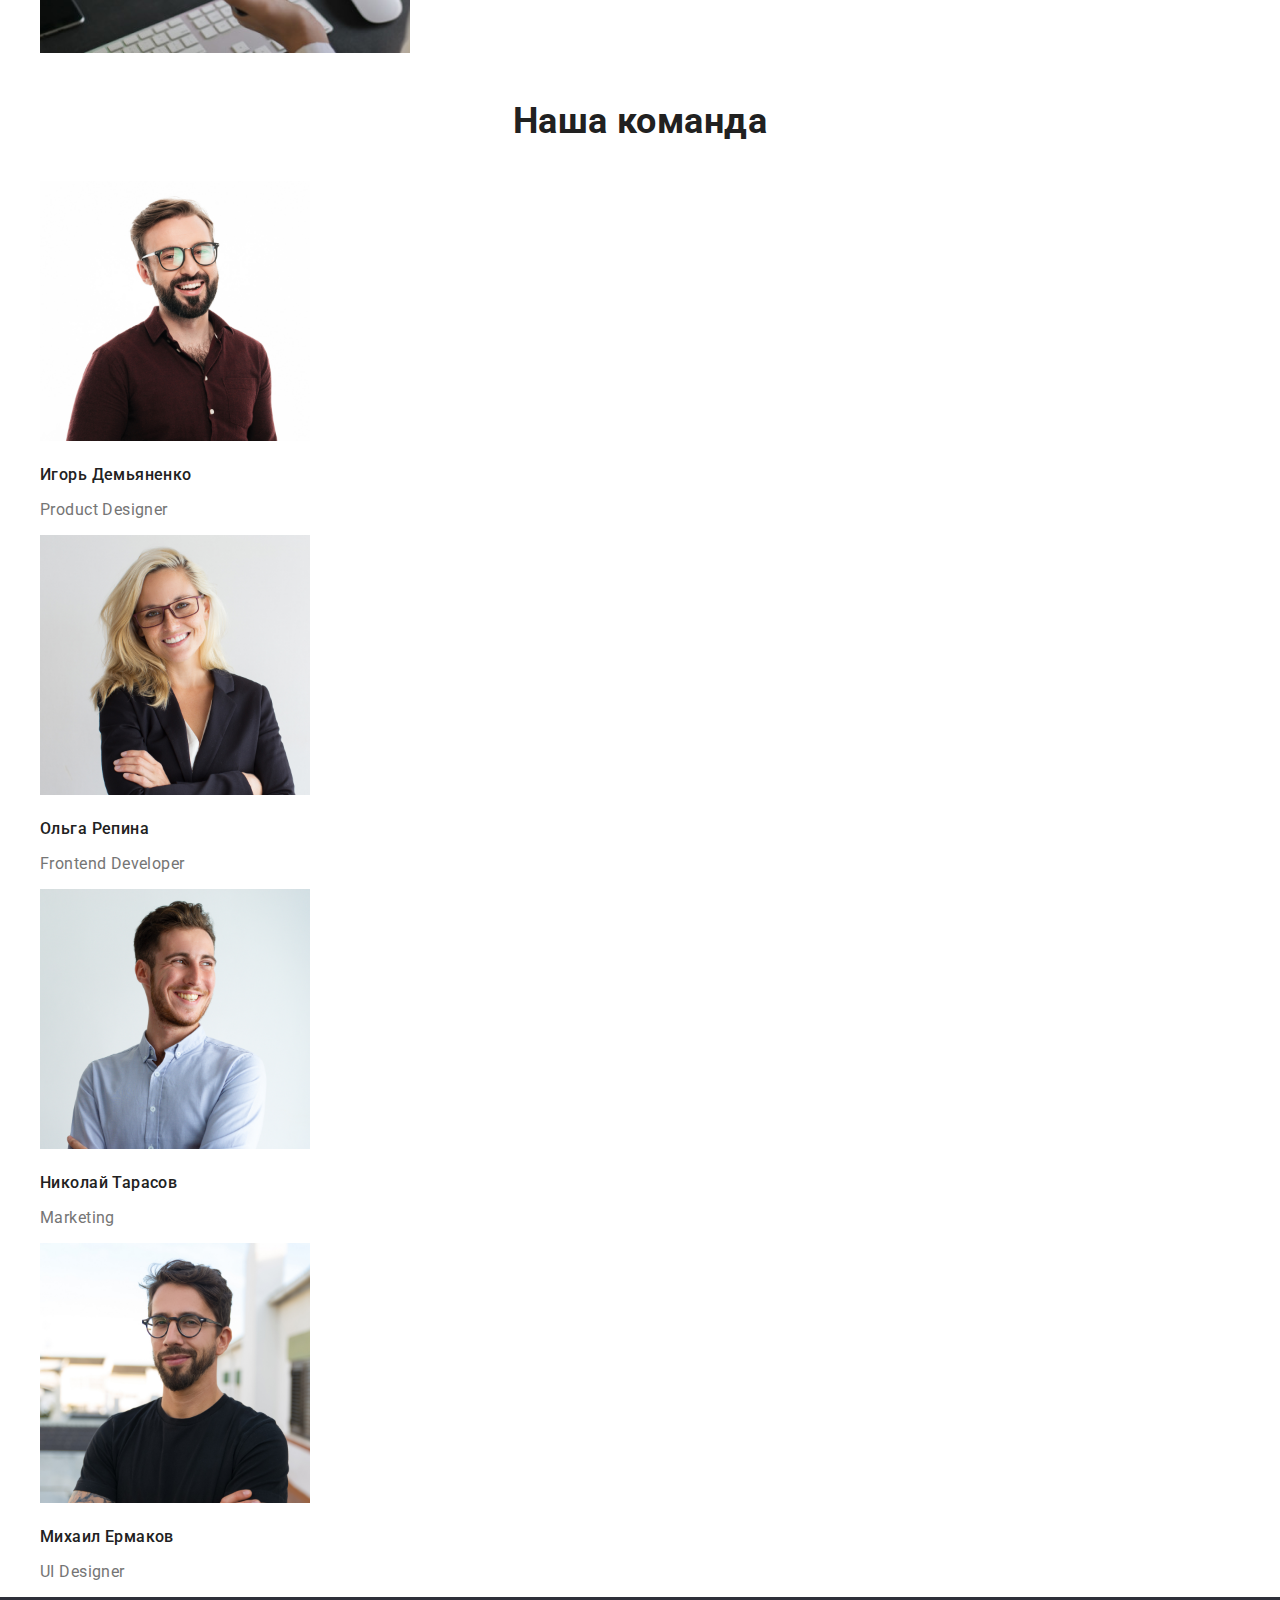
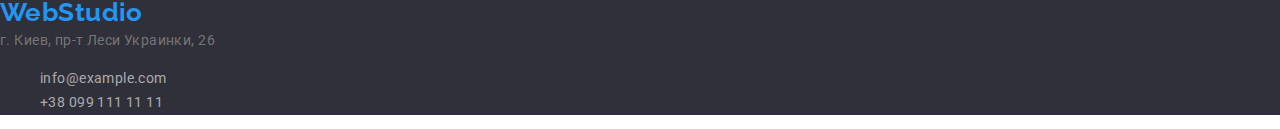
==== commit b0943761: "Добавляет стили к логотипу в шапке сайта" ====
--- a/index.html
+++ b/index.html
@@ -17,11 +17,11 @@
   </head>
 
   <body>
-    <!-- Шапка сайта -->
+    <!----------------------------Шапка сайта---------------------------------------->
     <header>
-      <a href="/index.html" class="logo"> WebStudio </a>
+      <a href="/index.html" class="logo">Web<span>Studio</span></a>
 
-      <!-- Меню навигации -->
+      <!--------------------------Меню навигации------------------------------------>
       <nav>
         <ul class="site-nav list">
           <li>
--- a/css/styles.css
+++ b/css/styles.css
@@ -3,11 +3,12 @@
   --primary-text-color: #757575;
   --title-text-color: #212121;
   --accent-color: #2196f3;
-  --primary-white-color: #ffffff;
+  --primary-bcg-color: #ffffff;
+  --white-color: #ffffff;
 }
 
 body {
-  background-color: var(--primary-white-color);
+  background-color: var(--primary-bcg-color);
   color: var(--primary-text-color);
 
   font-family: Roboto, sans-serif;
@@ -29,6 +30,10 @@
   font-size: 26px;
   line-height: 1.19;
   text-decoration: none;
+}
+
+.logo > span {
+  color: #000000;
 }
 
 /* Меню навигации */
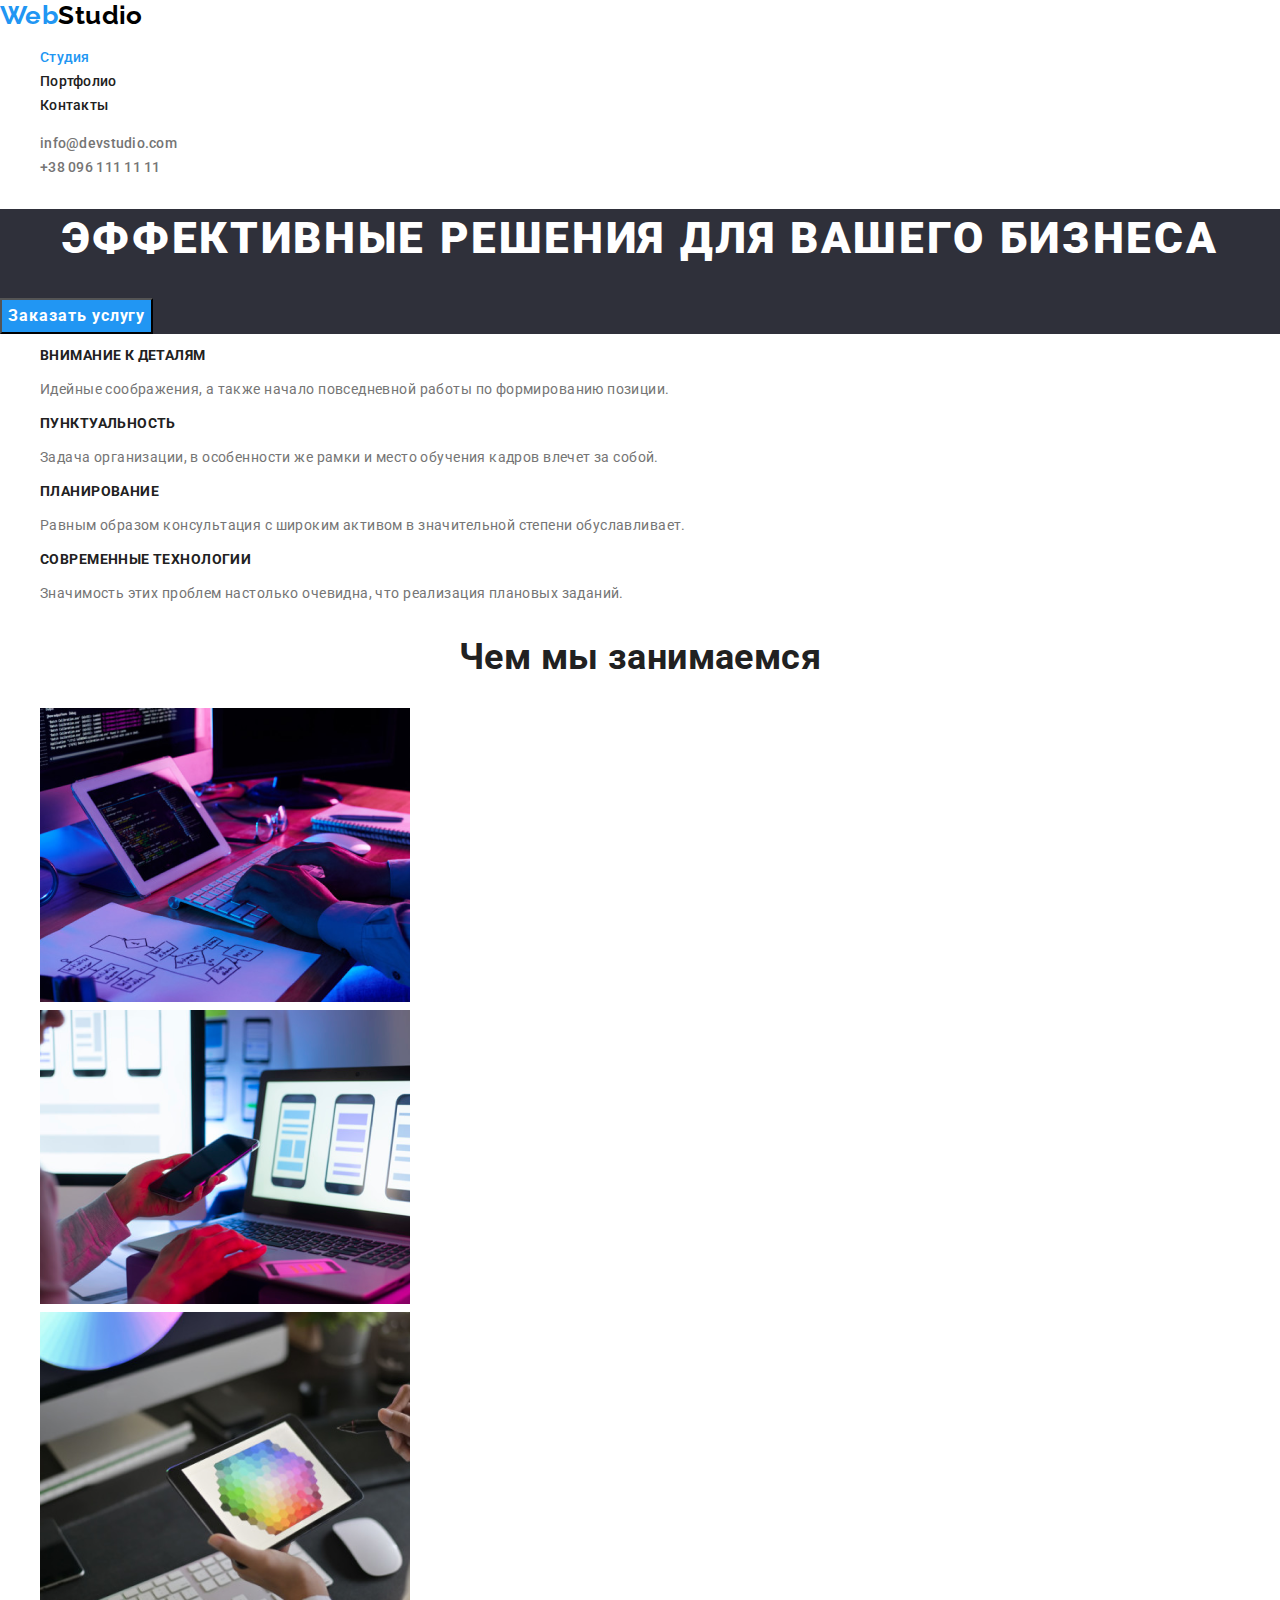
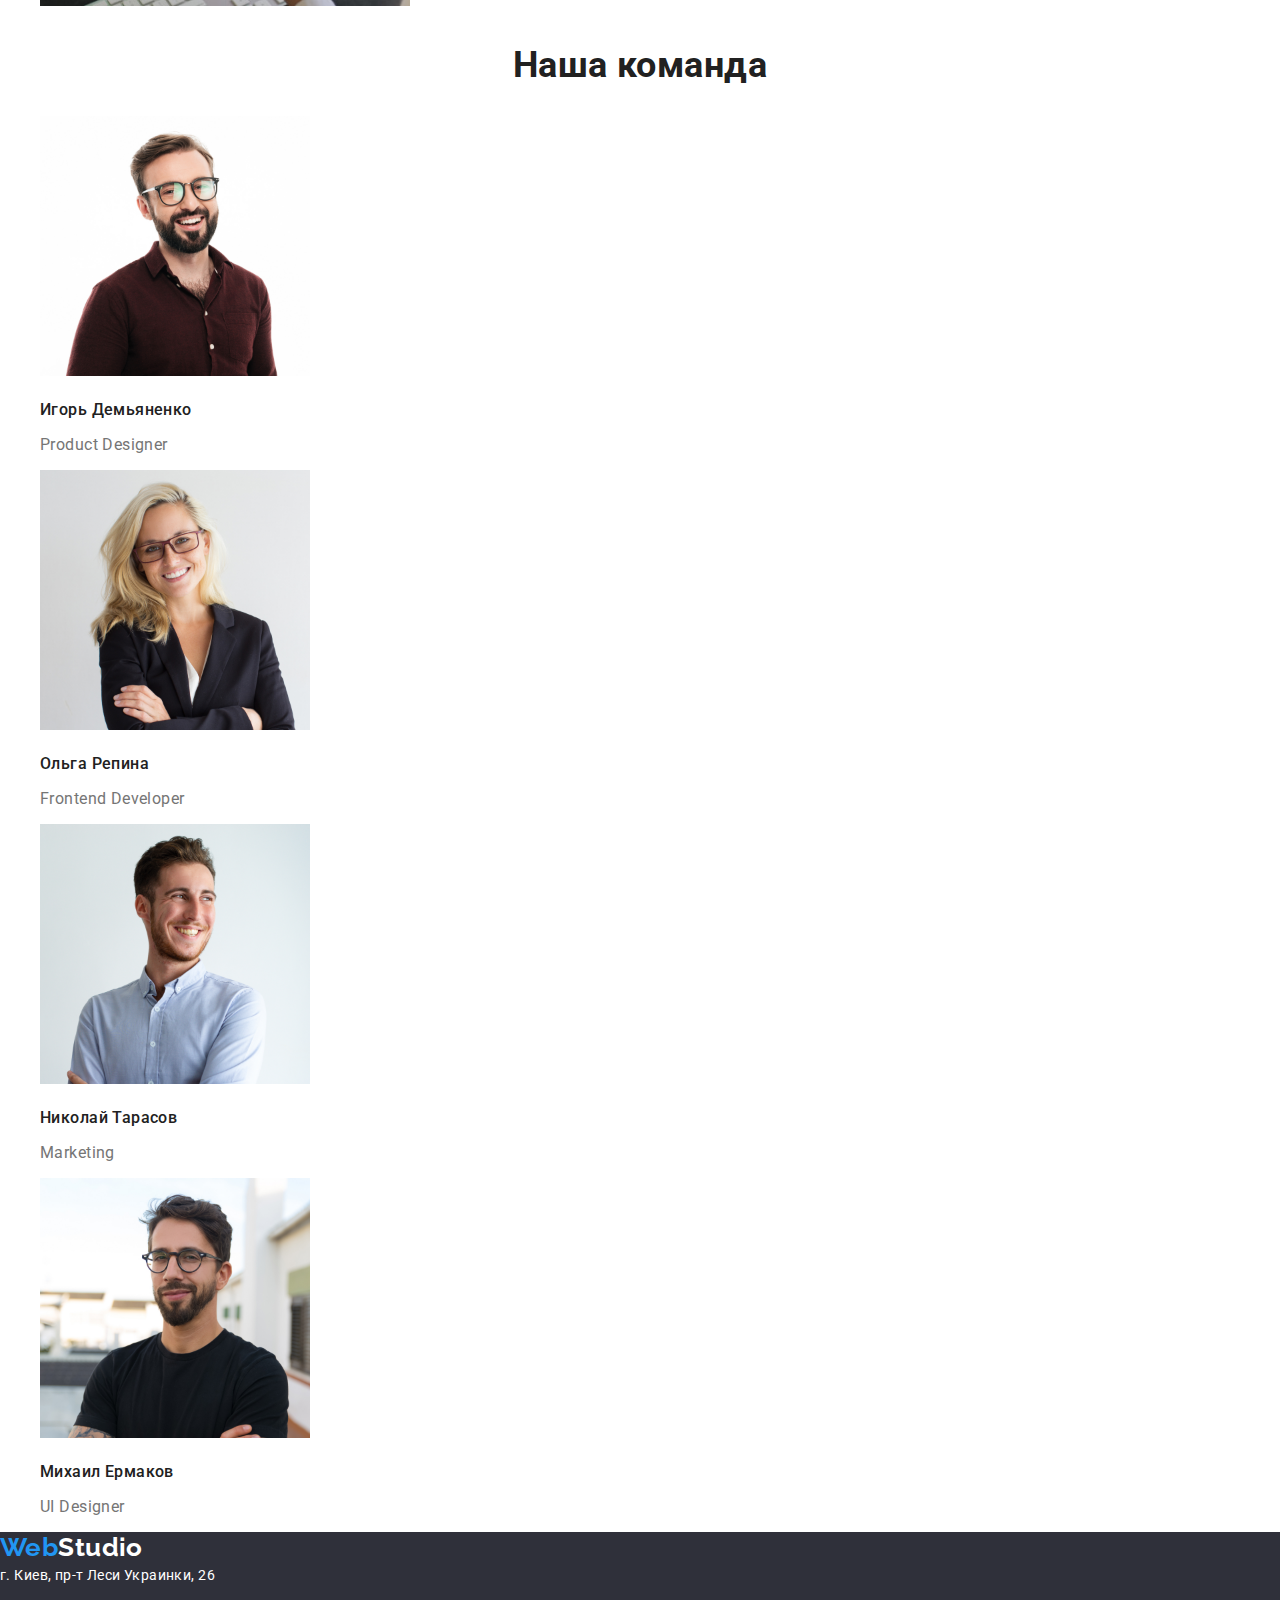
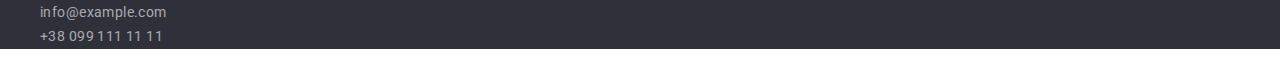
==== commit 656c2bda: "Меняет названия классов, применяет исправление стилей к логотипу в шапке сайта" ====
--- a/index.html
+++ b/index.html
@@ -19,52 +19,55 @@
   <body>
     <!----------------------------Шапка сайта---------------------------------------->
     <header>
-      <a href="/index.html" class="logo">Web<span>Studio</span></a>
+      <a href="/index.html" class="logo"
+        >Web<span class="header">Studio</span>
+      </a>
 
       <!--------------------------Меню навигации------------------------------------>
       <nav>
-        <ul class="site-nav list">
-          <li>
-            <a href="./index.html" class="link current">Студия</a>
-          </li>
-          <li>
-            <a href="./portfolio.html" class="link">Портфолио</a>
-          </li>
-          <li>
-            <a href="" class="link">Контакты</a>
+        <ul class="nav-list list">
+          <li>
+            <a href="./index.html" class="nav-link current">Студия</a>
+          </li>
+          <li>
+            <a href="./portfolio.html" class="nav-link">Портфолио</a>
+          </li>
+          <li>
+            <a href="" class="nav-link">Контакты</a>
           </li>
         </ul>
       </nav>
 
-      <ul class="contacts-nav list">
-        <!-- Ссылка на адрес электронной почты -->
+      <!------------------------------Контакты------------------------------------->
+      <ul class="contacts-list list">
         <li>
-          <a class="link" href="mailto:info@devstudio.com"
+          <a class="contacts-link" href="mailto:info@devstudio.com"
             >info@devstudio.com</a
           >
         </li>
 
-        <!-- Ссылка на телефонный номер -->
         <li>
-          <a class="link" href="tel:+380961111111">+38 096 111 11 11</a>
+          <a class="contacts-link" href="tel:+380961111111"
+            >+38 096 111 11 11</a
+          >
         </li>
       </ul>
     </header>
 
     <main>
-      <!-- Кнопка для заказа услуги -->
+      <!-------------------------------Герой--------------------------------------->
       <section class="hero">
         <h1 class="hero-title">Эффективные решения для вашего бизнеса</h1>
         <button class="button primary" type="button">Заказать услугу</button>
       </section>
 
-      <!-- Особенности компании -->
-      <section class="section">
+      <!------------------------Особенности компании------------------------------->
+      <section class="feature section">
         <h2 hidden>Особенности компании</h2>
 
-        <ul class="list feature-list">
-          <li>
-            <h3 class="feature-list title">Внимание к деталям</h3>
+        <ul class="feature-list section-list list">
+          <li>
+            <h3 class="feature-title section-subtitle">Внимание к деталям</h3>
             <p>
               Идейные соображения, а также начало повседневной работы по
               формированию позиции.
@@ -72,7 +75,7 @@
           </li>
 
           <li>
-            <h3 class="feature-list title">Пунктуальность</h3>
+            <h3 class="feature-title section-subtitle">Пунктуальность</h3>
             <p>
               Задача организации, в особенности же рамки и место обучения кадров
               влечет за собой.
@@ -80,7 +83,7 @@
           </li>
 
           <li>
-            <h3 class="feature-list title">Планирование</h3>
+            <h3 class="feature-title section-subtitle">Планирование</h3>
             <p>
               Равным образом консультация с широким активом в значительной
               степени обуславливает.
@@ -88,7 +91,9 @@
           </li>
 
           <li>
-            <h3 class="feature-list title">Современные технологии</h3>
+            <h3 class="feature-title section-subtitle">
+              Современные технологии
+            </h3>
             <p>
               Значимость этих проблем настолько очевидна, что реализация
               плановых заданий.
@@ -97,8 +102,8 @@
         </ul>
       </section>
 
-      <!-- Виды услуг -->
-      <section class="section">
+      <!----------------------------Виды услуг------------------------------------->
+      <section class="service section">
         <h2 class="section-title">Чем мы занимаемся</h2>
 
         <ul class="list">
@@ -126,65 +131,74 @@
         </ul>
       </section>
 
-      <!-- Наша команда -->
-      <section class="section">
+      <!----------------------------Наша команда------------------------------------>
+      <section class="team section">
         <h2 class="section-title">Наша команда</h2>
 
-        <ul class="list">
+        <ul class="team-list section-list list">
           <li>
             <img
               src="./images/team1.jpg"
               alt="молодой мужчина в коричневой рубашке и очках"
               width="270"
             />
-            <h3 class="team-member">Игорь Демьяненко</h3>
+            <h3 class="team-mem-title section-subtitle">Игорь Демьяненко</h3>
             <p class="team-text" lang="en">Product Designer</p>
           </li>
+
           <li>
             <img
               src="./images/team2.jpg"
               alt="молодая девушка со светлыми волосами в очках"
               width="270"
             />
-            <h3 class="team-member">Ольга Репина</h3>
+            <h3 class="team-mem-title section-subtitle">Ольга Репина</h3>
             <p class="team-text" lang="en">Frontend Developer</p>
           </li>
+
           <li>
             <img
               src="./images/team3.jpg"
               alt="молодой мужчина в светлой рубашке"
               width="270"
             />
-            <h3 class="team-member">Николай Тарасов</h3>
+            <h3 class="team-mem-title section-subtitle">Николай Тарасов</h3>
             <p class="team-text" lang="en">Marketing</p>
           </li>
+
           <li>
             <img
               src="./images/team4.jpg"
               alt="молодой мужчина в черной футболке и очках"
               width="270"
             />
-            <h3 class="team-member">Михаил Ермаков</h3>
+            <h3 class="team-mem-title section-subtitle">Михаил Ермаков</h3>
             <p class="team-text" lang="en">UI Designer</p>
           </li>
         </ul>
       </section>
     </main>
 
-    <!-- Адрес и контактная информация -->
+    <!----------------------------Подвал сайта-------------------------------------->
     <footer>
-      <a href="/index.html" class="logo"> WebStudio </a>
+      <a href="/index.html" class="logo"
+        >Web<span class="footer">Studio</span>
+      </a>
 
       <address>
-        <span class="address">г. Киев, пр-т Леси Украинки, 26 <br /></span>
-
-        <ul class="contacts-footer list">
-          <li>
-            <a class="link" href="mailto:info@example.com">info@example.com</a>
+        <span class="address">г. Киев, пр-т Леси Украинки, 26<br /></span>
+
+        <ul class="list">
+          <li>
+            <a class="contacts-link footer" href="mailto:info@example.com"
+              >info@example.com</a
+            >
             <br />
           </li>
           <li>
-            <a class="link" href="tel:+380991111111">+38 099 111 11 11</a>
+            <a class="contacts-link footer" href="tel:+380991111111"
+              >+38 099 111 11 11</a
+            >
             <br />
           </li>
         </ul>
--- a/css/styles.css
+++ b/css/styles.css
@@ -1,4 +1,4 @@
-/* Основные стили */
+/*----------------Основные стили-----------------*/
 :root {
   --primary-text-color: #757575;
   --title-text-color: #212121;
@@ -21,7 +21,8 @@
   list-style: none;
 }
 
-/* Логотип */
+/*------------------Шапка сайта----------------*/
+
 .logo {
   color: var(--accent-color);
 
@@ -32,12 +33,12 @@
   text-decoration: none;
 }
 
-.logo > span {
+.logo .header {
   color: #000000;
 }
 
 /* Меню навигации */
-.site-nav .link {
+.nav-link {
   color: var(--title-text-color);
 
   font-weight: 500;
@@ -46,36 +47,38 @@
   text-decoration: none;
 }
 
-.site-nav .link:hover,
-.site-nav .link:focus {
+.nav-link:hover,
+.nav-link:focus {
   color: var(--accent-color);
 }
 
-.site-nav .link.current {
+.nav-link.current {
   color: var(--accent-color);
 }
 
-.contacts-nav .link {
+/* Контакты */
+.contacts-link {
   color: var(--primary-text-color);
-
+  font-style: normal;
   font-weight: 500;
   line-height: 1.14;
   letter-spacing: 0.02em;
   text-decoration: none;
 }
 
-.contacts-nav .link:hover,
-.contacts-nav .link:focus {
+.contacts-link:hover,
+.contacts-link:focus {
   color: var(--accent-color);
 }
 
-/* Герой */
+/*------------Стили основного контента------------*/
+
 .hero {
   background-color: #2f303a;
 }
 
 .hero-title {
-  color: var(--primary-white-color);
+  color: var(--white-color);
 
   font-weight: 900;
   font-size: 44px;
@@ -98,41 +101,42 @@
 
 .button:hover,
 .button:focus {
-  color: var(--primary-white-color);
+  color: var(--white-color);
   background-color: var(--accent-color);
 }
 
 .button.primary {
-  color: var(--primary-white-color);
+  color: var(--white-color);
   background-color: var(--accent-color);
 
   font-weight: 700;
-  line-height: 1.87;
+  line-height: 1.88;
   align-items: center;
   letter-spacing: 0.06em;
 }
 
-/* Секция */
 .section-title {
   color: var(--title-text-color);
 
   font-weight: 700;
   font-size: 36px;
-  line-height: 1.67;
+  line-height: 1.17;
   text-align: center;
 }
 
-.feature-list .title {
+.section-subtitle {
   color: var(--title-text-color);
 
   font-weight: 700;
+}
+
+.feature-title {
+  font-size: 14px;
   line-height: 1.14;
   text-transform: uppercase;
 }
 
-.team-member {
-  color: var(--title-text-color);
-
+.team-mem-title {
   font-weight: 500;
   font-size: 16px;
   line-height: 1.19;
@@ -144,36 +148,41 @@
 }
 
 .project-title {
-  color: var(--title-text-color);
-
-  font-weight: 700;
   font-size: 18px;
   line-height: 2;
   letter-spacing: 0.06em;
 }
 
-.project-item {
+.project-text {
+  color: var(--primary-text-color);
   font-size: 16px;
   line-height: 1.88;
 }
 
-.project .link {
+.project-link {
   text-decoration: none;
 }
-/* Подвал */
+
+/*--------------- Подвал сайта ----------------------*/
+
 footer {
   background-color: #2f303a;
 }
 
+.logo .footer {
+  color: var(--white-color);
+}
+
 .address {
-  color: var(--primary-white-color);
+  color: var(--white-color);
 
   font-style: normal;
 }
 
-.contacts-footer .link {
+.contacts-link.footer {
   color: rgba(255, 255, 255, 0.6);
 
-  font-style: normal;
-  text-decoration: none;
+  font-weight: inherit;
+  line-height: 1.71;
+  letter-spacing: inherit;
 }
